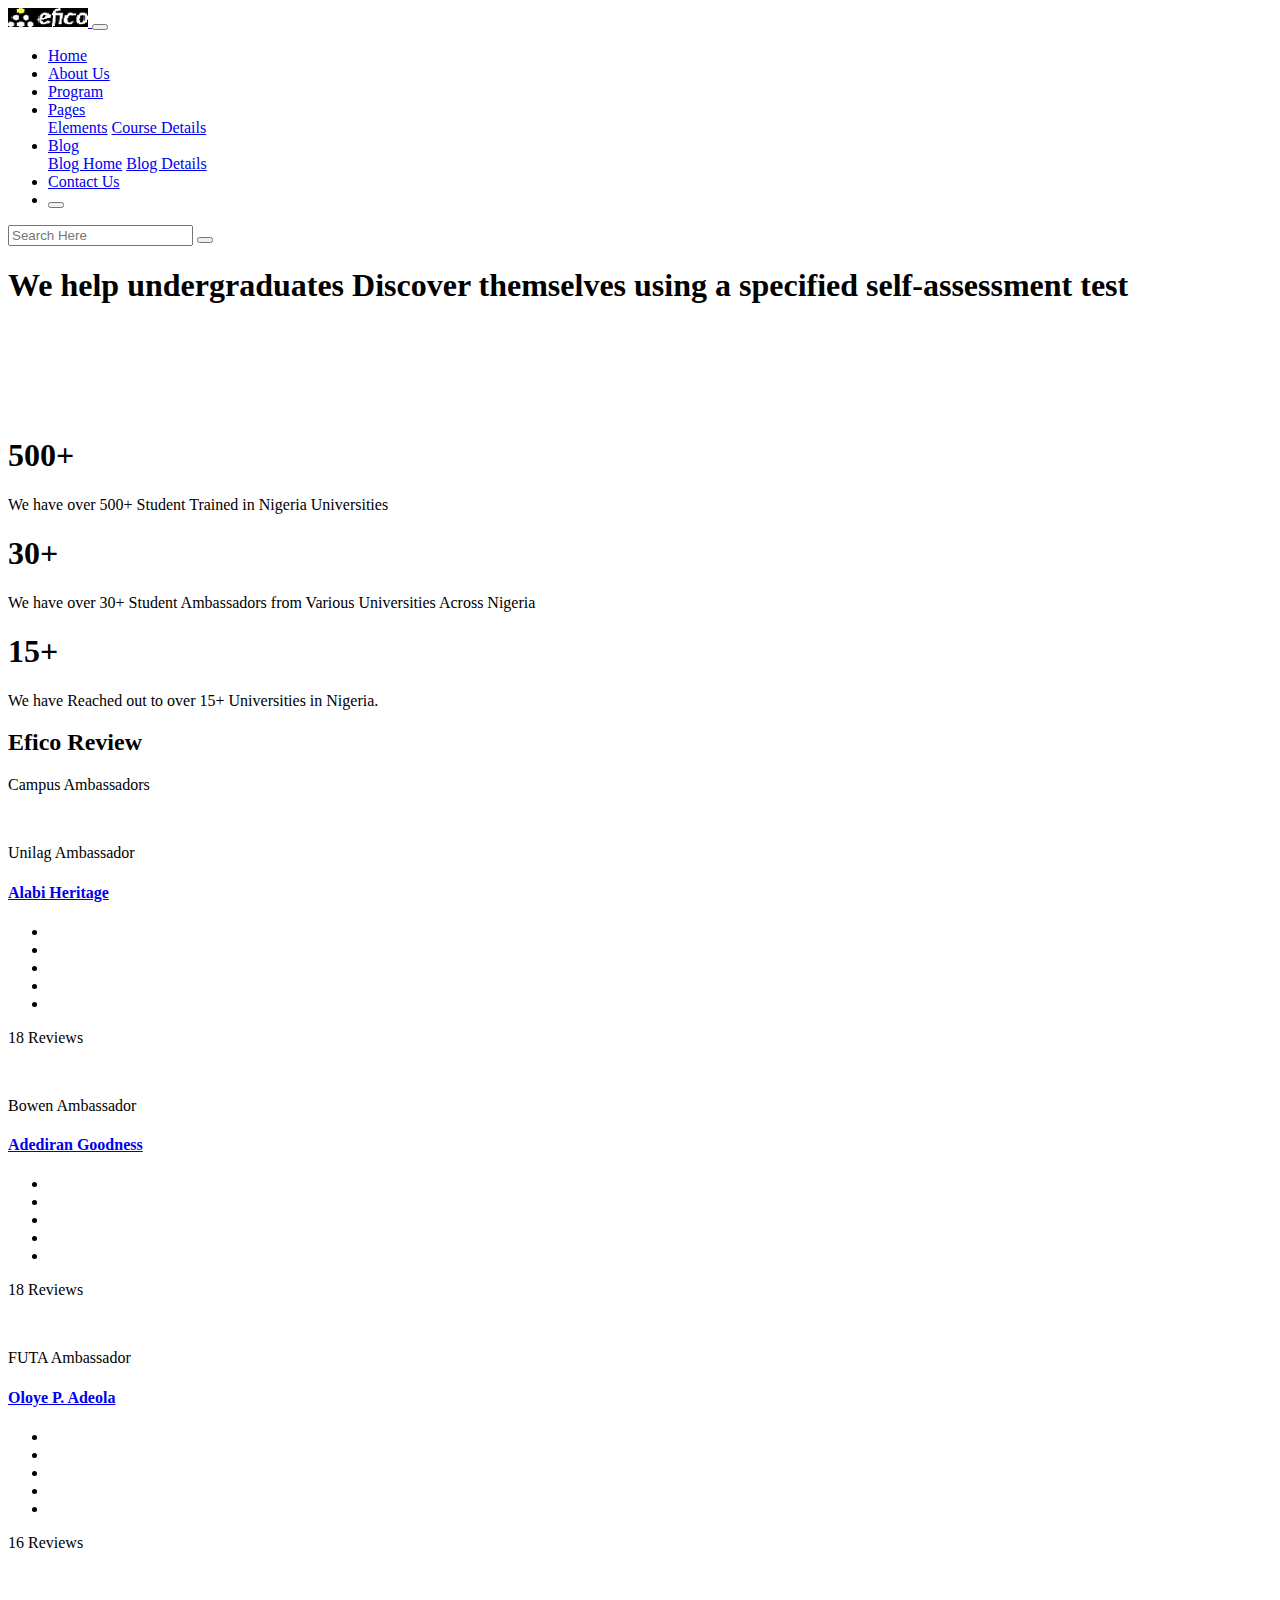
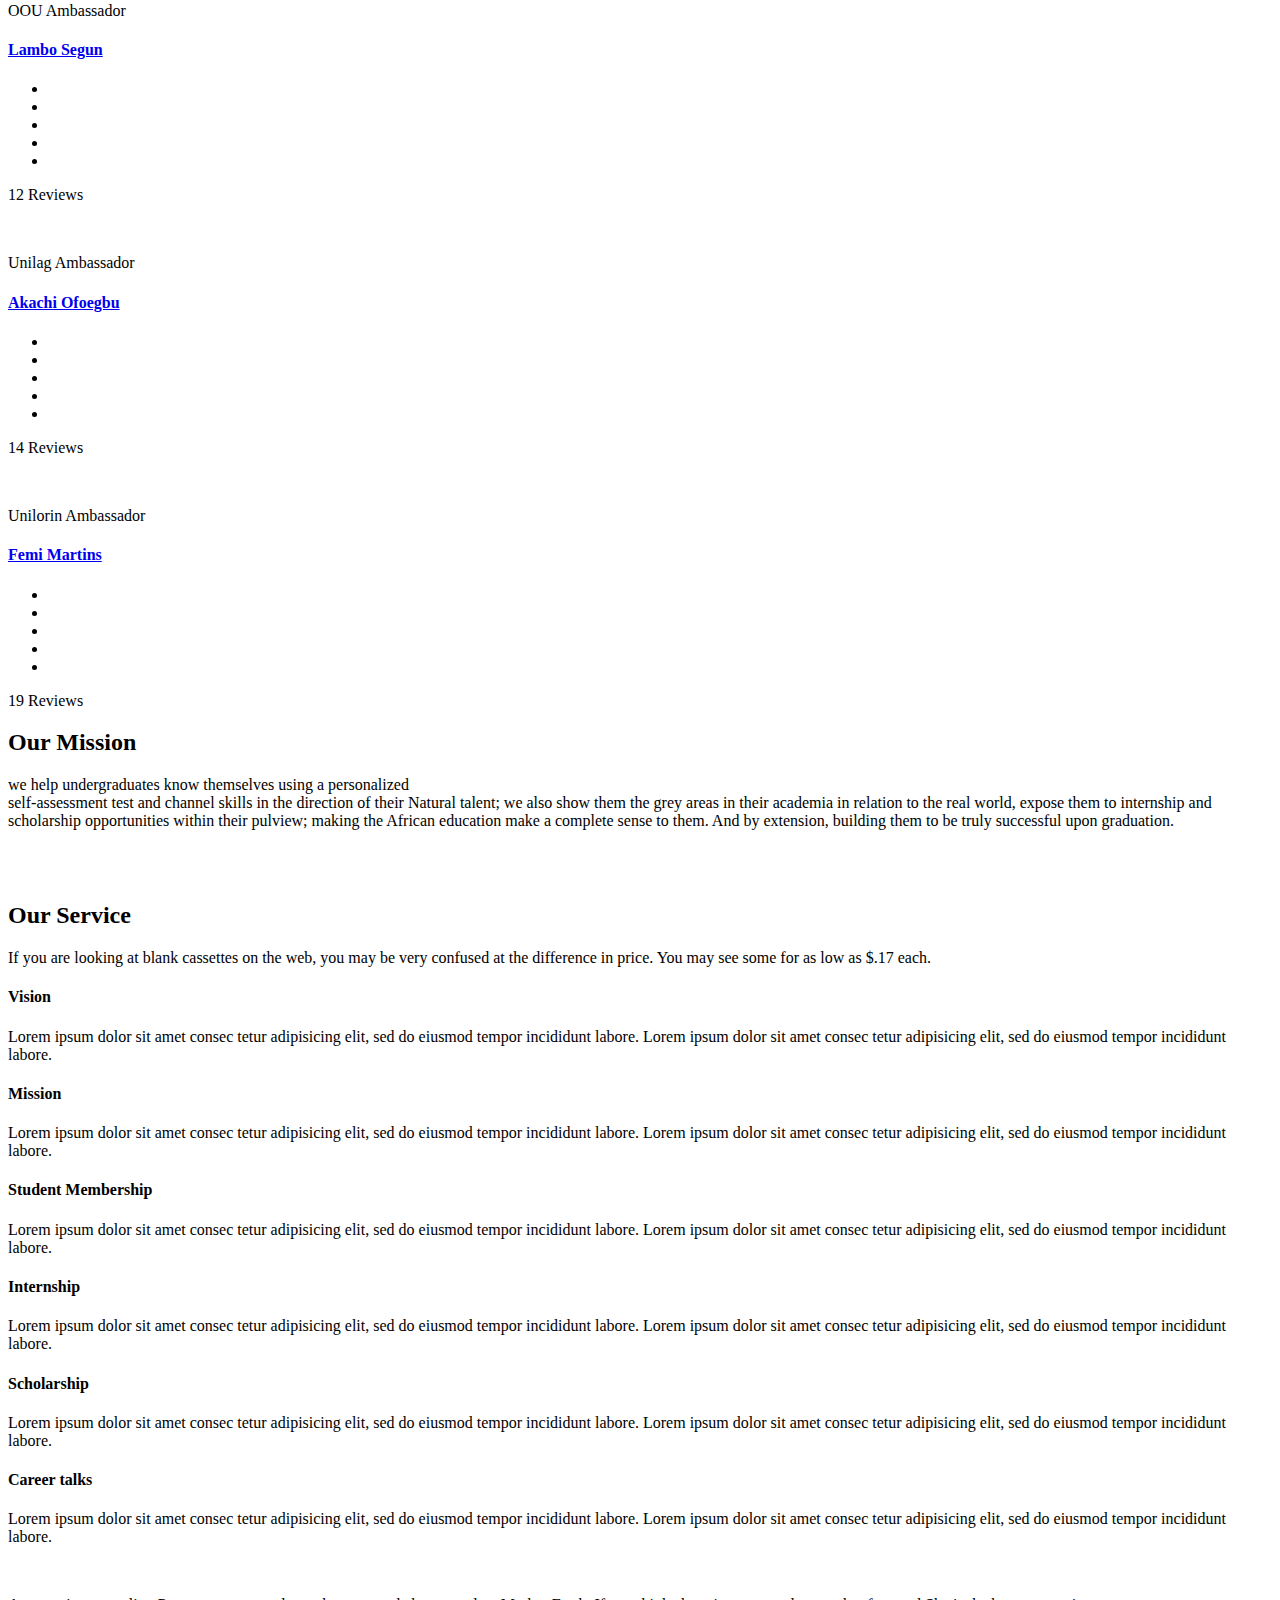
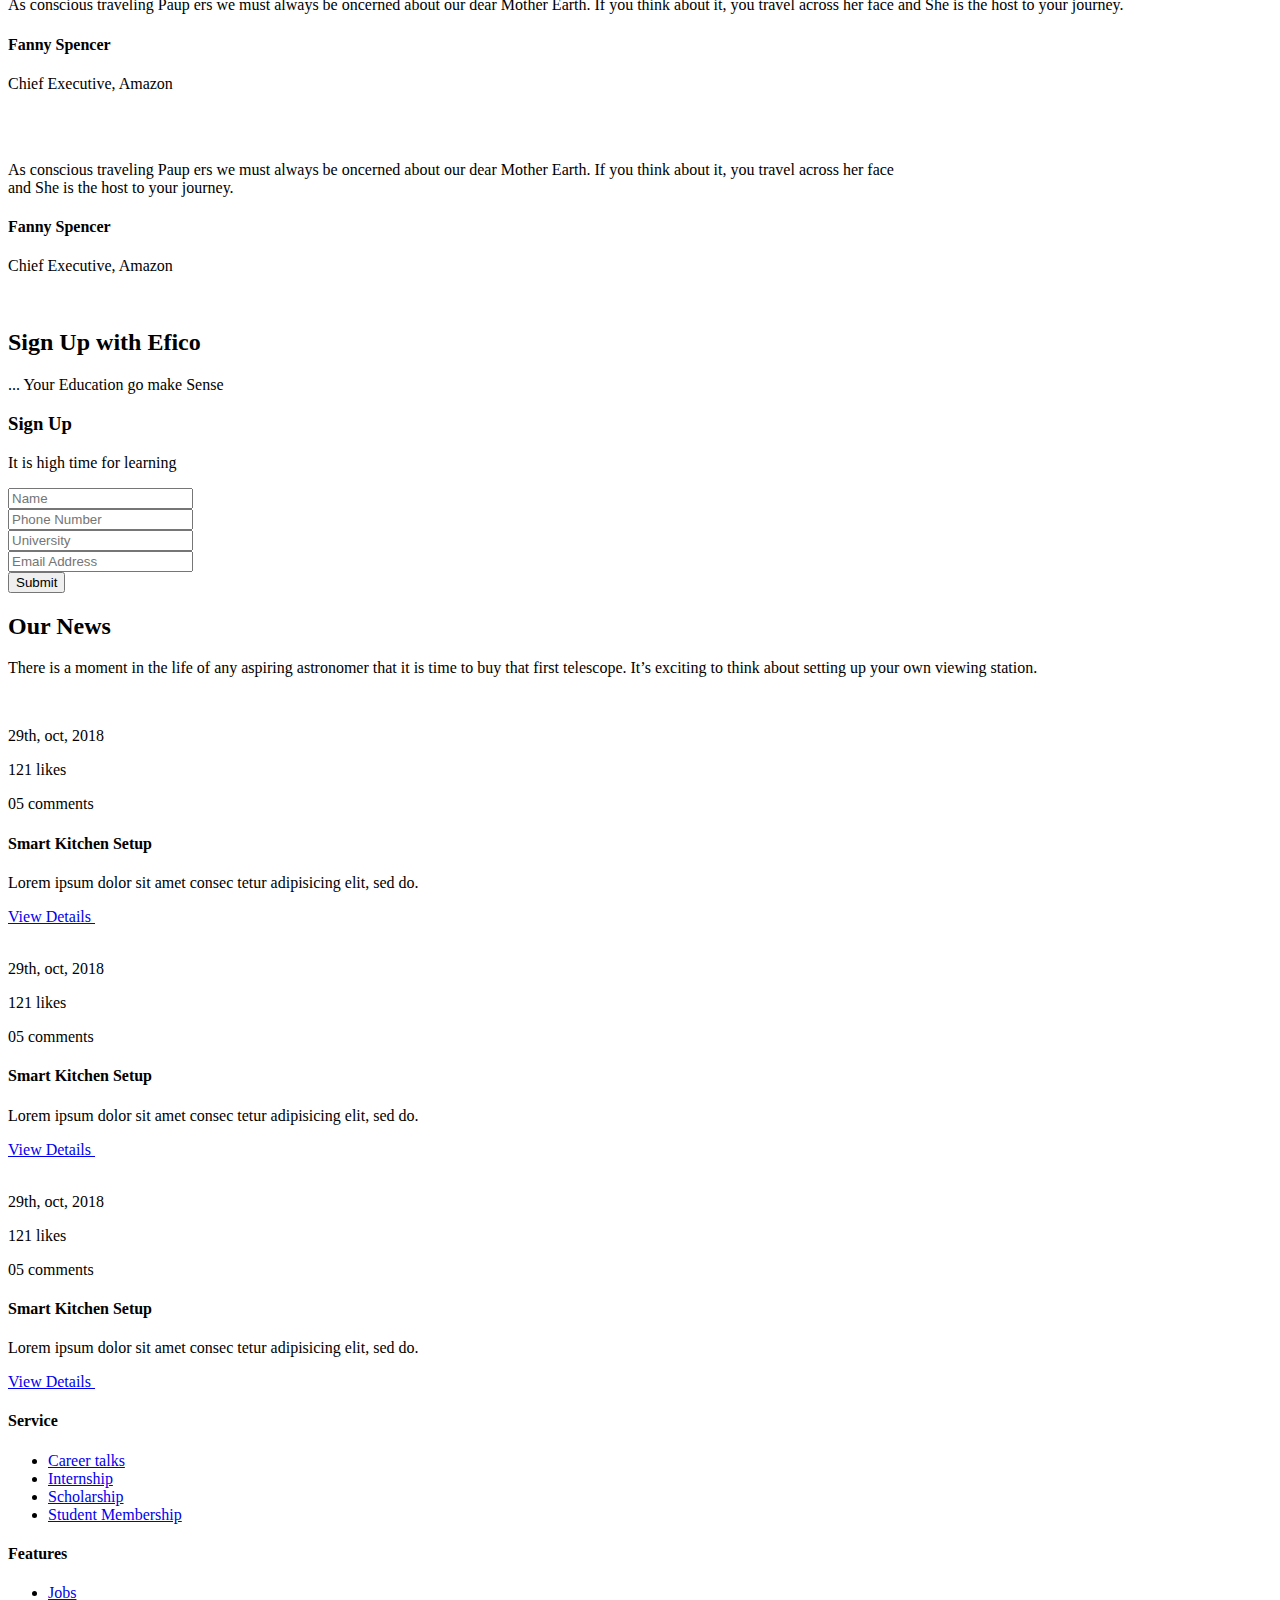
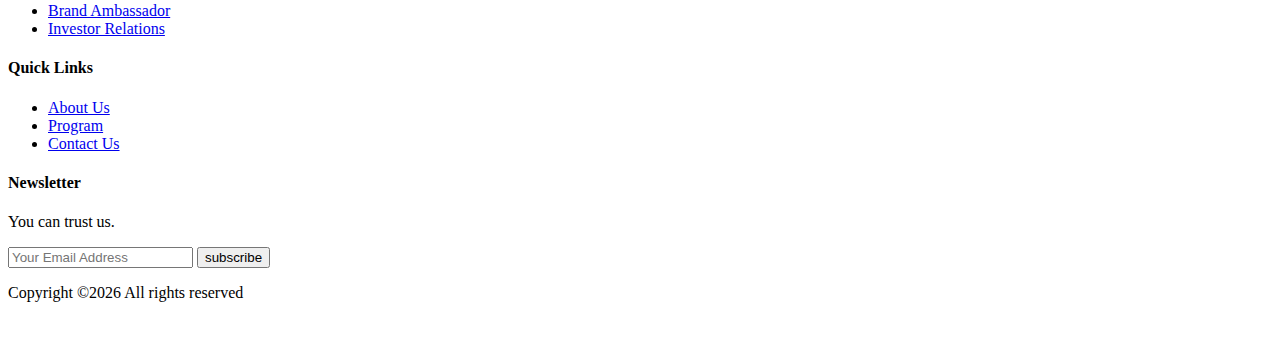
==== index.html @ 6929e03e "Create index.html" ====
<!DOCTYPE html>
<html lang="zxx" class="no-js">

<head>
  <!-- Mobile Specific Meta -->
  <meta name="viewport" content="width=device-width, initial-scale=1, shrink-to-fit=no" />
  <!-- Favicon -->
  <link rel="shortcut icon" href="img/fav.png" />
  <!-- Author Meta -->
  <meta name="author" content="colorlib" />
  <!-- Meta Description -->
  <meta name="description" content="" />
  <!-- Meta Keyword -->
  <meta name="keywords" content="" />
  <!-- meta character set -->
  <meta charset="UTF-8" />
  <!-- Site Title -->
  <title>EFICO</title>

  <link href="https://fonts.googleapis.com/css?family=Playfair+Display:900|Roboto:400,400i,500,700" rel="stylesheet" />
  <!--
      CSS
      =============================================
    -->
  <link rel="stylesheet" href="css/linearicons.css" />
  <link rel="stylesheet" href="css/font-awesome.min.css" />
  <link rel="stylesheet" href="css/bootstrap.css" />
  <link rel="stylesheet" href="css/magnific-popup.css" />
  <link rel="stylesheet" href="css/owl.carousel.css" />
  <link rel="stylesheet" href="css/nice-select.css">
  <link rel="stylesheet" href="css/hexagons.min.css" />
  <link rel="stylesheet" href="https://cdn.jsdelivr.net/themify-icons/0.1.2/css/themify-icons.css" />
  <link rel="stylesheet" href="css/main.css" />
</head>

<body>
  <!-- ================ Start Header Area ================= -->
  <header class="default-header">
    <nav class="navbar navbar-expand-lg  navbar-light">
      <div class="container">
        <a class="navbar-brand" href="index.html">
          <img src="img/logo.png" alt="" />
        </a>
        <button class="navbar-toggler" type="button" data-toggle="collapse" data-target="#navbarSupportedContent"
          aria-controls="navbarSupportedContent" aria-expanded="false" aria-label="Toggle navigation">
          <span class="lnr lnr-menu"></span>
        </button>

        <div class="collapse navbar-collapse justify-content-end align-items-center" id="navbarSupportedContent">
          <ul class="navbar-nav">
            <li><a href="index.html">Home</a></li>
            <li><a href="about.html">About Us</a></li>
            <li><a href="courses.html">Program</a></li>
            <!-- Dropdown -->
            <li class="dropdown">
              <a class="dropdown-toggle" href="#" data-toggle="dropdown">
                Pages
              </a>
              <div class="dropdown-menu">
                <a class="dropdown-item" href="elements.html">Elements</a>
                <a class="dropdown-item" href="course-details.html">Course Details</a>
              </div>
            </li>
            <li class="dropdown">
              <a class="dropdown-toggle" href="#" data-toggle="dropdown">
                Blog
              </a>
              <div class="dropdown-menu">
                <a class="dropdown-item" href="blog-home.html">Blog Home</a>
                <a class="dropdown-item" href="blog-single.html">Blog Details</a>
              </div>
            </li>
            <li><a href="contacts.html">Contact Us</a></li>

            <li>
              <button class="search">
                <span class="lnr lnr-magnifier" id="search"></span>
              </button>
            </li>
          </ul>
        </div>
      </div>
    </nav>
    <div class="search-input" id="search-input-box">
      <div class="container">
        <form class="d-flex justify-content-between">
          <input type="text" class="form-control" id="search-input" placeholder="Search Here" />
          <button type="submit" class="btn"></button>
          <span class="lnr lnr-cross" id="close-search" title="Close Search"></span>
        </form>
      </div>
    </div>
  </header>
  <!-- ================ End Header Area ================= -->

  <!-- ================ start banner Area ================= -->
  <section class="home-banner-area">
    <div class="container">
      <div class="row justify-content-center fullscreen align-items-center">
        <div class="col-lg-5 col-md-8 home-banner-left">
          <h1 class="text-white">
            We help undergraduates Discover themselves using a specified self-assessment test
          </h1>
          <br> <br> <br> <br>
          <!-- <p class="mx-auto text-white  mt-20 mb-40">
          
          </p> -->
        </div>
        <div class="offset-lg-2 col-lg-5 col-md-12 home-banner-right">
          <img class="img-fluid" src="img/header-img.png" alt="" />
        </div>
      </div>
    </div>
  </section>
  <!-- ================ End banner Area ================= -->

  <!-- ================ Start Feature Area ================= -->
  <section class="feature-area">
    <div class="container-fluid">
      <div class="feature-inner row">
        <div class="col-lg-2 col-md-6">
          <div class="feature-item d-flex">
            <i class="ti-book"></i>
            <div class="ml-20">
              <h1>500+</h1>
              <p>
                We have over 500+ Student Trained in Nigeria Universities 
              </p>
            </div>
          </div>
        </div>
        <div class="col-lg-2 col-md-6">
          <div class="feature-item d-flex">
            <i class="ti-cup"></i>
            <div class="ml-20">
              <h1>30+ </h1>
              <p>
                We have over 30+ Student Ambassadors from Various Universities Across Nigeria
              </p>
            </div>
          </div>
        </div>
        <div class="col-lg-2 col-md-6">
          <div class="feature-item d-flex border-right-0">
            <i class="ti-desktop"></i>
            <div class="ml-20">
              <h1>15+</h1>
              <p>
                We have Reached out to over 15+ Universities in Nigeria.
              </p>
            </div>
          </div>
        </div>
      </div>
    </div>
  </section>
  <!-- ================ End Feature Area ================= -->

  <!-- ================ Start Popular Course Area ================= -->
  <section class="popular-course-area section-gap">
    <div class="container-fluid">
      <div class="row justify-content-center section-title">
        <div class="col-lg-12">
          <h2>
            Efico Review
          </h2>
        <p>Campus Ambassadors </p>
        </div>
      </div>
      <div class="owl-carousel popuar-course-carusel">
        <div class="single-popular-course">
          <div class="thumb">
            <img class="f-img img-fluid mx-auto" src="img/popular-course/p1.jpg" alt="" />
          </div>
          <div class="details">
            <div class="d-flex justify-content-between mb-20">
              <p class="name">Unilag Ambassador</p>
            </div>
            <a href="#">
              <h4>Alabi Heritage </h4>
            </a>
            <div class="bottom d-flex mt-15">
              <ul class="list">
                <li>
                  <a href="#"><i class="fa fa-star"></i></a>
                </li>
                <li>
                  <a href="#"><i class="fa fa-star"></i></a>
                </li>
                <li>
                  <a href="#"><i class="fa fa-star"></i></a>
                </li>
                <li>
                  <a href="#"><i class="fa fa-star"></i></a>
                </li>
                <li>
                  <a href="#"><i class="fa fa-star"></i></a>
                </li>
              </ul>
              <p class="ml-20">18 Reviews</p>
            </div>
          </div>
        </div>

        <div class="single-popular-course">
          <div class="thumb">
            <img class="f-img img-fluid mx-auto" src="img/popular-course/p2.jpg" alt="" />
          </div>
          <div class="details">
            <div class="d-flex justify-content-between mb-20">
              <p class="name">Bowen Ambassador</p>
            </div>
            <a href="#">
              <h4>Adediran Goodness</h4>
            </a>
            <div class="bottom d-flex mt-15">
              <ul class="list">
                <li>
                  <a href="#"><i class="fa fa-star"></i></a>
                </li>
                <li>
                  <a href="#"><i class="fa fa-star"></i></a>
                </li>
                <li>
                  <a href="#"><i class="fa fa-star"></i></a>
                </li>
                <li>
                  <a href="#"><i class="fa fa-star"></i></a>
                </li>
                <li>
                  <a href="#"><i class="fa fa-star"></i></a>
                </li>
              </ul>
              <p class="ml-20">18  Reviews</p>
            </div>
          </div>
        </div>

        <div class="single-popular-course">
          <div class="thumb">
            <img class="f-img img-fluid mx-auto" src="img/popular-course/p3.png" alt="" />
          </div>
          <div class="details">
            <div class="d-flex justify-content-between mb-20">
              <p class="name">FUTA Ambassador</p>
            </div>
            <a href="#">
              <h4>Oloye P. Adeola</h4>
            </a>
            <div class="bottom d-flex mt-15">
              <ul class="list">
                <li>
                  <a href="#"><i class="fa fa-star"></i></a>
                </li>
                <li>
                  <a href="#"><i class="fa fa-star"></i></a>
                </li>
                <li>
                  <a href="#"><i class="fa fa-star"></i></a>
                </li>
                <li>
                  <a href="#"><i class="fa fa-star"></i></a>
                </li>
                <li>
                  <a href="#"><i class="fa fa-star"></i></a>
                </li>
              </ul>
              <p class="ml-20">16 Reviews</p>
            </div>
          </div>
        </div>

        <div class="single-popular-course">
          <div class="thumb">
            <img class="f-img img-fluid mx-auto" src="img/popular-course/p4.png" alt="" />
          </div>
          <div class="details">
            <div class="d-flex justify-content-between mb-20">
              <p class="name">OOU Ambassador</p>
            </div>
            <a href="#">
              <h4>Lambo Segun</h4>
            </a>
            <div class="bottom d-flex mt-15">
              <ul class="list">
                <li>
                  <a href="#"><i class="fa fa-star"></i></a>
                </li>
                <li>
                  <a href="#"><i class="fa fa-star"></i></a>
                </li>
                <li>
                  <a href="#"><i class="fa fa-star"></i></a>
                </li>
                <li>
                  <a href="#"><i class="fa fa-star"></i></a>
                </li>
                <li>
                  <a href="#"><i class="fa fa-star"></i></a>
                </li>
              </ul>
              <p class="ml-20">12 Reviews</p>
            </div>
          </div>
        </div>

        <div class="single-popular-course">
          <div class="thumb">
            <img class="f-img img-fluid mx-auto" src="img/popular-course/p5.png" alt="" />
          </div>
          <div class="details">
            <div class="d-flex justify-content-between mb-20">
              <p class="name">Unilag Ambassador</p>
            </div>
            <a href="#">
              <h4>Akachi Ofoegbu</h4>
            </a>
            <div class="bottom d-flex mt-15">
              <ul class="list">
                <li>
                  <a href="#"><i class="fa fa-star"></i></a>
                </li>
                <li>
                  <a href="#"><i class="fa fa-star"></i></a>
                </li>
                <li>
                  <a href="#"><i class="fa fa-star"></i></a>
                </li>
                <li>
                  <a href="#"><i class="fa fa-star"></i></a>
                </li>
                <li>
                  <a href="#"><i class="fa fa-star"></i></a>
                </li>
              </ul>
              <p class="ml-20">14 Reviews</p>
            </div>
          </div>
        </div>

        <div class="single-popular-course">
          <div class="thumb">
            <img class="f-img img-fluid mx-auto" src="img/popular-course/p6.png" alt="" />
          </div>
          <div class="details">
            <div class="d-flex justify-content-between mb-20">
              <p class="name">Unilorin Ambassador</p>
            </div>
            <a href="#">
              <h4>Femi Martins</h4>
            </a>
            <div class="bottom d-flex mt-15">
              <ul class="list">
                <li>
                  <a href="#"><i class="fa fa-star"></i></a>
                </li>
                <li>
                  <a href="#"><i class="fa fa-star"></i></a>
                </li>
                <li>
                  <a href="#"><i class="fa fa-star"></i></a>
                </li>
                <li>
                  <a href="#"><i class="fa fa-star"></i></a>
                </li>
                <li>
                  <a href="#"><i class="fa fa-star"></i></a>
                </li>
              </ul>
              <p class="ml-20">19 Reviews</p>
            </div>
          </div>
        </div>

      </div>
    </div>
  </section>
  <!-- ================ End Popular Course Area ================= -->

  <!-- ================ Start Video Area ================= -->
  <section class="video-area section-gap-bottom">
    <div class="container">
      <div class="row align-items-center">
        <div class="col-lg-5">
          <div class="section-title text-white">
            <h2 class="text-white">
              Our Mission
            </h2>
            <p>
              we help undergraduates know themselves using a personalized <br>
              self-assessment test and channel skills in the direction of their Natural talent; we also show them the grey areas in their academia in relation to the real world, expose them to internship and scholarship opportunities within their pulview; making the African education make a complete sense to them. And by extension, building them to be truly successful upon graduation.
            </p>
          </div>
        </div>
        <div class="offset-lg-1 col-md-6 video-left">
          <div class="owl-carousel video-carousel">
            <div class="single-video">
              <div class="video-part">
                <img class="vid-fluid" src="img/video-img.png" alt="">
                <div class="overlay"></div>
              </div>
            </div>

            <div class="single-video">
              <div class="video-part">
                <img class="vid-fluid" src="img/video.png" alt="">
                <div class="overlay"></div>
                <a class="popup-youtube play-btn" href="https://www.youtube.com/watch?v=VufDd-QL1c0">
                  <!-- <img class="play-icon" src="img/play-btn.png" alt=""> -->
                </a>
              </div>
            </div>
          </div>
        </div>
      </div>
    </div>
  </section>
  <!-- ================ End Video Area ================= -->

  <!-- ================ Start Feature Area ================= -->
  <section class="other-feature-area">
    <div class="container">
      <div class="feature-inner row">
        <div class="col-lg-12">
          <div class="section-title text-left">
            <h2>
              Our Service
            </h2>
            <p>
              If you are looking at blank cassettes on the web, you may be
              very confused at the difference in price. You may see some for
              as low as $.17 each.
            </p>
          </div>
        </div>
        <div class="col-lg-4 col-md-6">
          <div class="other-feature-item">
            <i class="ti-key"></i>
            <h4>Vision</h4>
            <div>
              <p>
                Lorem ipsum dolor sit amet consec tetur adipisicing elit, sed
                do eiusmod tempor incididunt labore. Lorem ipsum dolor sit
                amet consec tetur adipisicing elit, sed do eiusmod tempor
                incididunt labore.
              </p>
            </div>
          </div>
        </div>
        <div class="col-lg-4 col-md-6 mt--160">
          <div class="other-feature-item">
            <i class="ti-files"></i>
            <h4>Mission</h4>
            <div>
              <p>
                Lorem ipsum dolor sit amet consec tetur adipisicing elit, sed
                do eiusmod tempor incididunt labore. Lorem ipsum dolor sit
                amet consec tetur adipisicing elit, sed do eiusmod tempor
                incididunt labore.
              </p>
            </div>
          </div>
        </div>
        <div class="col-lg-4 col-md-6 mt--260">
          <div class="other-feature-item">
            <i class="ti-medall-alt"></i>
            <h4>Student Membership</h4>
            <div>
              <p>
                Lorem ipsum dolor sit amet consec tetur adipisicing elit, sed
                do eiusmod tempor incididunt labore. Lorem ipsum dolor sit
                amet consec tetur adipisicing elit, sed do eiusmod tempor
                incididunt labore.
              </p>
            </div>
          </div>
        </div>
        <div class="col-lg-4 col-md-6">
          <div class="other-feature-item">
            <i class="ti-briefcase"></i>
            <h4>Internship</h4>
            <div>
              <p>
                Lorem ipsum dolor sit amet consec tetur adipisicing elit, sed
                do eiusmod tempor incididunt labore. Lorem ipsum dolor sit
                amet consec tetur adipisicing elit, sed do eiusmod tempor
                incididunt labore.
              </p>
            </div>
          </div>
        </div>
        <div class="col-lg-4 col-md-6 mt--160">
          <div class="other-feature-item">
            <i class="ti-crown"></i>
            <h4>Scholarship</h4>
            <div>
              <p>
                Lorem ipsum dolor sit amet consec tetur adipisicing elit, sed
                do eiusmod tempor incididunt labore. Lorem ipsum dolor sit
                amet consec tetur adipisicing elit, sed do eiusmod tempor
                incididunt labore.
              </p>
            </div>
          </div>
        </div>
        <div class="col-lg-4 col-md-6 mt--260">
          <div class="other-feature-item">
            <i class="ti-headphone-alt"></i>
            <h4>Career talks</h4>
            <div>
              <p>
                Lorem ipsum dolor sit amet consec tetur adipisicing elit, sed
                do eiusmod tempor incididunt labore. Lorem ipsum dolor sit
                amet consec tetur adipisicing elit, sed do eiusmod tempor
                incididunt labore.
              </p>
            </div>
          </div>
        </div>
      </div>
    </div>
  </section>
  <!-- ================ End Feature Area ================= -->

  <!-- ================ Efico Team Area ================= -->
  <section class="testimonials-area section-gap">
    <div class="container">
      <div class="testi-slider owl-carousel" data-slider-id="1">
        <div class="row align-items-center">
          <div class="col-lg-5">
            <div class="item">
              <div class="testi-item">
                <img src="img/quote.png" alt="" />
                <div class="mt-40 text">
                  <p>
                    As conscious traveling Paup ers we must always be oncerned
                    about our dear Mother Earth. If you think about it, you
                    travel across her face and She is the host to your
                    journey.
                  </p>
                </div>
                <h4>Fanny Spencer</h4>
                <p>Chief Executive, Amazon</p>
              </div>
            </div>
          </div>

          <div class="offset-lg-1 col-lg-6">
            <img src="img/testimonial/t1.jpg" alt="" />
          </div>
        </div>

        <div class="row align-items-center">
          <div class="col-lg-5">
            <div class="item">
              <div class="testi-item">
                <img src="img/quote.png" alt="" />
                <div class="mt-40 text">
                  <p>
                    As conscious traveling Paup ers we must always be oncerned
                    about our dear Mother Earth. If you think about it, you
                    travel across her face <br />
                    and She is the host to your journey.
                  </p>
                </div>
                <h4>Fanny Spencer</h4>
                <p>Chief Executive, Amazon</p>
              </div>
            </div>
          </div>

          <div class="offset-lg-1 col-lg-6">
            <img src="img/testimonial/t1.jpg" alt="" />
          </div>
        </div>
      </div>
    </div>
  </section>
  <!-- ================ End Testimonials Area ================= -->

  <!-- ================ Efico Start Registration Area ================= -->
  <section class="registration-area">
    <div class="container">
      <div class="row align-items-end">
        <div class="col-lg-5">
          <div class="section-title text-left text-white">
            <h2 class="text-white">
              Sign Up with Efico
            </h2>
            <p>
              ... Your Education go make Sense 
            </p>
          </div>
        </div>
        <div class="offset-lg-3 col-lg-4 col-md-6">
          <div class="course-form-section">
            <h3 class="text-white">Sign Up</h3>
            <p class="text-white">It is high time for learning</p>
            <!-- Get User Registration -->
            <form class="course-form-area contact-page-form course-form text-right" id="myForm" action="mail.html" method="post">
              <div class="form-group col-md-12">
                <input type="text" class="form-control" id="name" name="name" placeholder="Name" onfocus="this.placeholder = ''"
                 onblur="this.placeholder = 'Name'">
              </div>
              <div class="form-group col-md-12">
                <input type="text" class="form-control" id="subject" name="subject" placeholder="Phone Number" onfocus="this.placeholder = ''"
                 onblur="this.placeholder = 'Phone Number'">
              </div>
              <div class="form-group col-md-12">
                <input type="text" class="form-control" id="name" name="name" placeholder="University" onfocus="this.placeholder = ''"
                 onblur="this.placeholder = 'University'">
              </div>
              <div class="form-group col-md-12">
                <input type="email" class="form-control" id="email" name="email" placeholder="Email Address" onfocus="this.placeholder = ''"
                 onblur="this.placeholder = 'Email Address'">
              </div>
              <div class="col-lg-12 text-center">
                <button class="btn text-uppercase">Submit</button>
              </div>
            </form>
          </div>
        </div>
      </div>
    </div>
  </section>
  <!-- ================ End Registration Area ================= -->

  <!-- ================ Start Blog Post Area ================= -->
  <section class="blog-post-area section-gap">
    <div class="container-fluid">
      <div class="feature-inner row">
        <div class="col-lg-12">
          <div class="section-title text-left">
            <h2>
              Our News 
            </h2>
            <p>
              There is a moment in the life of any aspiring astronomer that it is time to buy that first telescope.
              It’s exciting to think about setting up your own viewing station.
            </p>
          </div>
        </div>
        <div class="col-lg-4 col-md-6">
          <div class="single-blog-post">
            <img src="img/blog-post/b1.jpg" class="img-fluid" alt="" />
            <div class="overlay"></div>
            <div class="top-text">
              <p>29th, oct, 2018</p>
              <p>121 likes</p>
              <p>05 comments</p>
            </div>
            <div class="text">
              <h4 class="text-white">Smart Kitchen Setup</h4>
              <div>
                <p>
                  Lorem ipsum dolor sit amet consec tetur adipisicing elit,
                  sed do.
                </p>
              </div>
              <a href="#" class="primary-btn">
                View Details
                <i class="fa fa-long-arrow-right"></i>
              </a>
            </div>
          </div>
        </div>
        <div class="col-lg-4 col-md-6 mt--160">
          <div class="single-blog-post">
            <img src="img/blog-post/b2.jpg" class="img-fluid" alt="" />
            <div class="overlay"></div>
            <div class="top-text">
              <p>29th, oct, 2018</p>
              <p>121 likes</p>
              <p>05 comments</p>
            </div>
            <div class="text">
              <h4 class="text-white">Smart Kitchen Setup</h4>
              <div>
                <p>
                  Lorem ipsum dolor sit amet consec tetur adipisicing elit,
                  sed do.
                </p>
              </div>
              <a href="#" class="primary-btn">
                View Details
                <i class="fa fa-long-arrow-right"></i>
              </a>
            </div>
          </div>
        </div>
        <div class="col-lg-4 col-md-6 mt--260">
          <div class="single-blog-post">
            <img src="img/blog-post/b3.jpg" class="img-fluid" alt="" />
            <div class="overlay"></div>
            <div class="top-text">
              <p>29th, oct, 2018</p>
              <p>121 likes</p>
              <p>05 comments</p>
            </div>
            <div class="text">
              <h4 class="text-white">Smart Kitchen Setup</h4>
              <div>
                <p>
                  Lorem ipsum dolor sit amet consec tetur adipisicing elit,
                  sed do.
                </p>
              </div>
              <a href="#" class="primary-btn">
                View Details
                <i class="fa fa-long-arrow-right"></i>
              </a>
            </div>
          </div>
        </div>
      </div>
    </div>
  </section>
  <!-- ================ End Blog Post Area ================= -->

  <!-- ================ start footer Area ================= -->
  <footer class="footer-area section-gap">
		<div class="container">
			<div class="row">
				<div class="col-lg-2 col-md-6 single-footer-widget">
					<h4>Service</h4>
					<ul>
						<li><a href="#">Career talks</a></li>
						<li><a href="#">Internship</a></li>
						<li><a href="#">Scholarship</a></li>
						<li><a href="#">Student Membership</a></li>
					</ul>
				</div>
				<div class="col-lg-2 col-md-6 single-footer-widget">
					<h4>Features</h4>
					<ul>
						<li><a href="#">Jobs</a></li>
						<li><a href="#">Brand Ambassador</a></li>
						<li><a href="#">Investor Relations</a></li>
					</ul>
				</div>
				<div class="col-lg-2 col-md-6 single-footer-widget">
					<h4>Quick Links </h4>
					<ul>
						<li><a href="About.html">About Us</a></li>
						<li><a href="courses.html">Program</a></li>
						<li><a href="contacts.html">Contact Us</a></li>
					</ul>
				</div>
				<div class="col-lg-4 col-md-6 single-footer-widget">
					<h4>Newsletter</h4>
					<p>You can trust us.</p>
					<div class="form-wrap" id="mc_embed_signup">
						<form target="_blank" action="https://spondonit.us12.list-manage.com/subscribe/post?u=1462626880ade1ac87bd9c93a&amp;id=92a4423d01"
						 method="get" class="form-inline">
							<input class="form-control" name="EMAIL" placeholder="Your Email Address" onfocus="this.placeholder = ''" onblur="this.placeholder = 'Your Email Address '"
							 required="" type="email">
							<button class="click-btn btn btn-default text-uppercase">subscribe</button>
							<div style="position: absolute; left: -5000px;">
								<input name="b_36c4fd991d266f23781ded980_aefe40901a" tabindex="-1" value="" type="text">
							</div>

							<div class="info"></div>
						</form>
					</div>
				</div>
			</div>
			<div class="footer-bottom row align-items-center">
				<p class="footer-text m-0 col-lg-8 col-md-12">
<!-- Link back to Colorlib can't be removed. Template is licensed under CC BY 3.0. -->
Copyright &copy;<script>document.write(new Date().getFullYear());</script> All rights reserved 
<!-- Link back to Colorlib can't be removed. Template is licensed under CC BY 3.0. --></p>
				<div class="col-lg-4 col-md-12 footer-social">
					<a href="#"><i class="fa fa-facebook"></i></a>
					<a href="#"><i class="fa fa-twitter"></i></a>
					<a href="#"><i class="fa fa-dribbble"></i></a>
					<a href="#"><i class="fa fa-behance"></i></a>
				</div>
			</div>
		</div>
	</footer>
  <!-- ================ End footer Area ================= -->

  <script src="js/vendor/jquery-2.2.4.min.js"></script>
  <script src="https://cdnjs.cloudflare.com/ajax/libs/popper.js/1.11.0/umd/popper.min.js" integrity="sha384-b/U6ypiBEHpOf/4+1nzFpr53nxSS+GLCkfwBdFNTxtclqqenISfwAzpKaMNFNmj4"
    crossorigin="anonymous"></script>
  <script src="js/vendor/bootstrap.min.js"></script>
  <script type="text/javascript" src="https://maps.googleapis.com/maps/api/js?key=AIzaSyBhOdIF3Y9382fqJYt5I_sswSrEw5eihAA"></script>
  <script src="js/jquery.ajaxchimp.min.js"></script>
  <script src="js/jquery.magnific-popup.min.js"></script>
  <script src="js/parallax.min.js"></script>
  <script src="js/owl.carousel.min.js"></script>
  <script src="js/jquery.sticky.js"></script>
  <script src="js/hexagons.min.js"></script>
  <script src="js/jquery.counterup.min.js"></script>
  <script src="js/waypoints.min.js"></script>
  <script src="js/jquery.nice-select.min.js"></script>
  <script src="js/main.js"></script>
</body>

</html>
---- css/nice-select.css ----
.nice-select {
  -webkit-tap-highlight-color: transparent;
  background-color: #fff;
  border-radius: 5px;
  border: solid 1px #e8e8e8;
  box-sizing: border-box;
  clear: both;
  cursor: pointer;
  display: block;
  float: left;
  font-family: inherit;
  font-size: 14px;
  font-weight: normal;
  height: 42px;
  line-height: 40px;
  outline: none;
  padding-left: 18px;
  padding-right: 30px;
  position: relative;
  text-align: left !important;
  -webkit-transition: all 0.2s ease-in-out;
  transition: all 0.2s ease-in-out;
  -webkit-user-select: none;
     -moz-user-select: none;
      -ms-user-select: none;
          user-select: none;
  white-space: nowrap;
  width: auto; }
  .nice-select:hover {
    border-color: #dbdbdb; }
  .nice-select:active, .nice-select.open, .nice-select:focus {
    border-color: #999; }
  .nice-select:after {
    border-bottom: 2px solid #999;
    border-right: 2px solid #999;
    content: '';
    display: block;
    height: 10px;
    margin-top: -4px;
    pointer-events: none;
    position: absolute;
    right: 12px;
    top: 50%;
    -webkit-transform-origin: 66% 66%;
        -ms-transform-origin: 66% 66%;
            transform-origin: 66% 66%;
    -webkit-transform: rotate(45deg);
        -ms-transform: rotate(45deg);
            transform: rotate(45deg);
    -webkit-transition: all 0.15s ease-in-out;
    transition: all 0.15s ease-in-out;
    width: 10px; }
  .nice-select.open:after {
    -webkit-transform: rotate(-135deg);
        -ms-transform: rotate(-135deg);
            transform: rotate(-135deg); }
  .nice-select.open .list {
    opacity: 1;
    pointer-events: auto;
    -webkit-transform: scale(1) translateY(0);
        -ms-transform: scale(1) translateY(0);
            transform: scale(1) translateY(0); }
  .nice-select.disabled {
    border-color: #ededed;
    color: #999;
    pointer-events: none; }
    .nice-select.disabled:after {
      border-color: #cccccc; }
  .nice-select.wide {
    width: 100%; }
    .nice-select.wide .list {
      left: 0 !important;
      right: 0 !important; }
  .nice-select.right {
    float: right; }
    .nice-select.right .list {
      left: auto;
      right: 0; }
  .nice-select.small {
    font-size: 12px;
    height: 36px;
    line-height: 34px; }
    .nice-select.small:after {
      height: 4px;
      width: 4px; }
    .nice-select.small .option {
      line-height: 34px;
      min-height: 34px; }
  .nice-select .list {
    background-color: #fff;
    border-radius: 5px;
    box-shadow: 0 0 0 1px rgba(68, 68, 68, 0.11);
    box-sizing: border-box;
    margin-top: 4px;
    opacity: 0;
    overflow: hidden;
    padding: 0;
    pointer-events: none;
    position: absolute;
    top: 100%;
    left: 0;
    -webkit-transform-origin: 50% 0;
        -ms-transform-origin: 50% 0;
            transform-origin: 50% 0;
    -webkit-transform: scale(0.75) translateY(-21px);
        -ms-transform: scale(0.75) translateY(-21px);
            transform: scale(0.75) translateY(-21px);
    -webkit-transition: all 0.2s cubic-bezier(0.5, 0, 0, 1.25), opacity 0.15s ease-out;
    transition: all 0.2s cubic-bezier(0.5, 0, 0, 1.25), opacity 0.15s ease-out;
    z-index: 9; }
    .nice-select .list:hover .option:not(:hover) {
      background-color: transparent !important; }
  .nice-select .option {
    cursor: pointer;
    font-weight: 400;
    line-height: 40px;
    list-style: none;
    min-height: 40px;
    outline: none;
    padding-left: 18px;
    padding-right: 29px;
    text-align: left;
    -webkit-transition: all 0.2s;
    transition: all 0.2s; }
    .nice-select .option:hover, .nice-select .option.focus, .nice-select .option.selected.focus {
      background-color: #f6f6f6; }
    .nice-select .option.selected {
      font-weight: bold; }
    .nice-select .option.disabled {
      background-color: transparent;
      color: #999;
      cursor: default; }

.no-csspointerevents .nice-select .list {
  display: none; }

.no-csspointerevents .nice-select.open .list {
  display: block; }
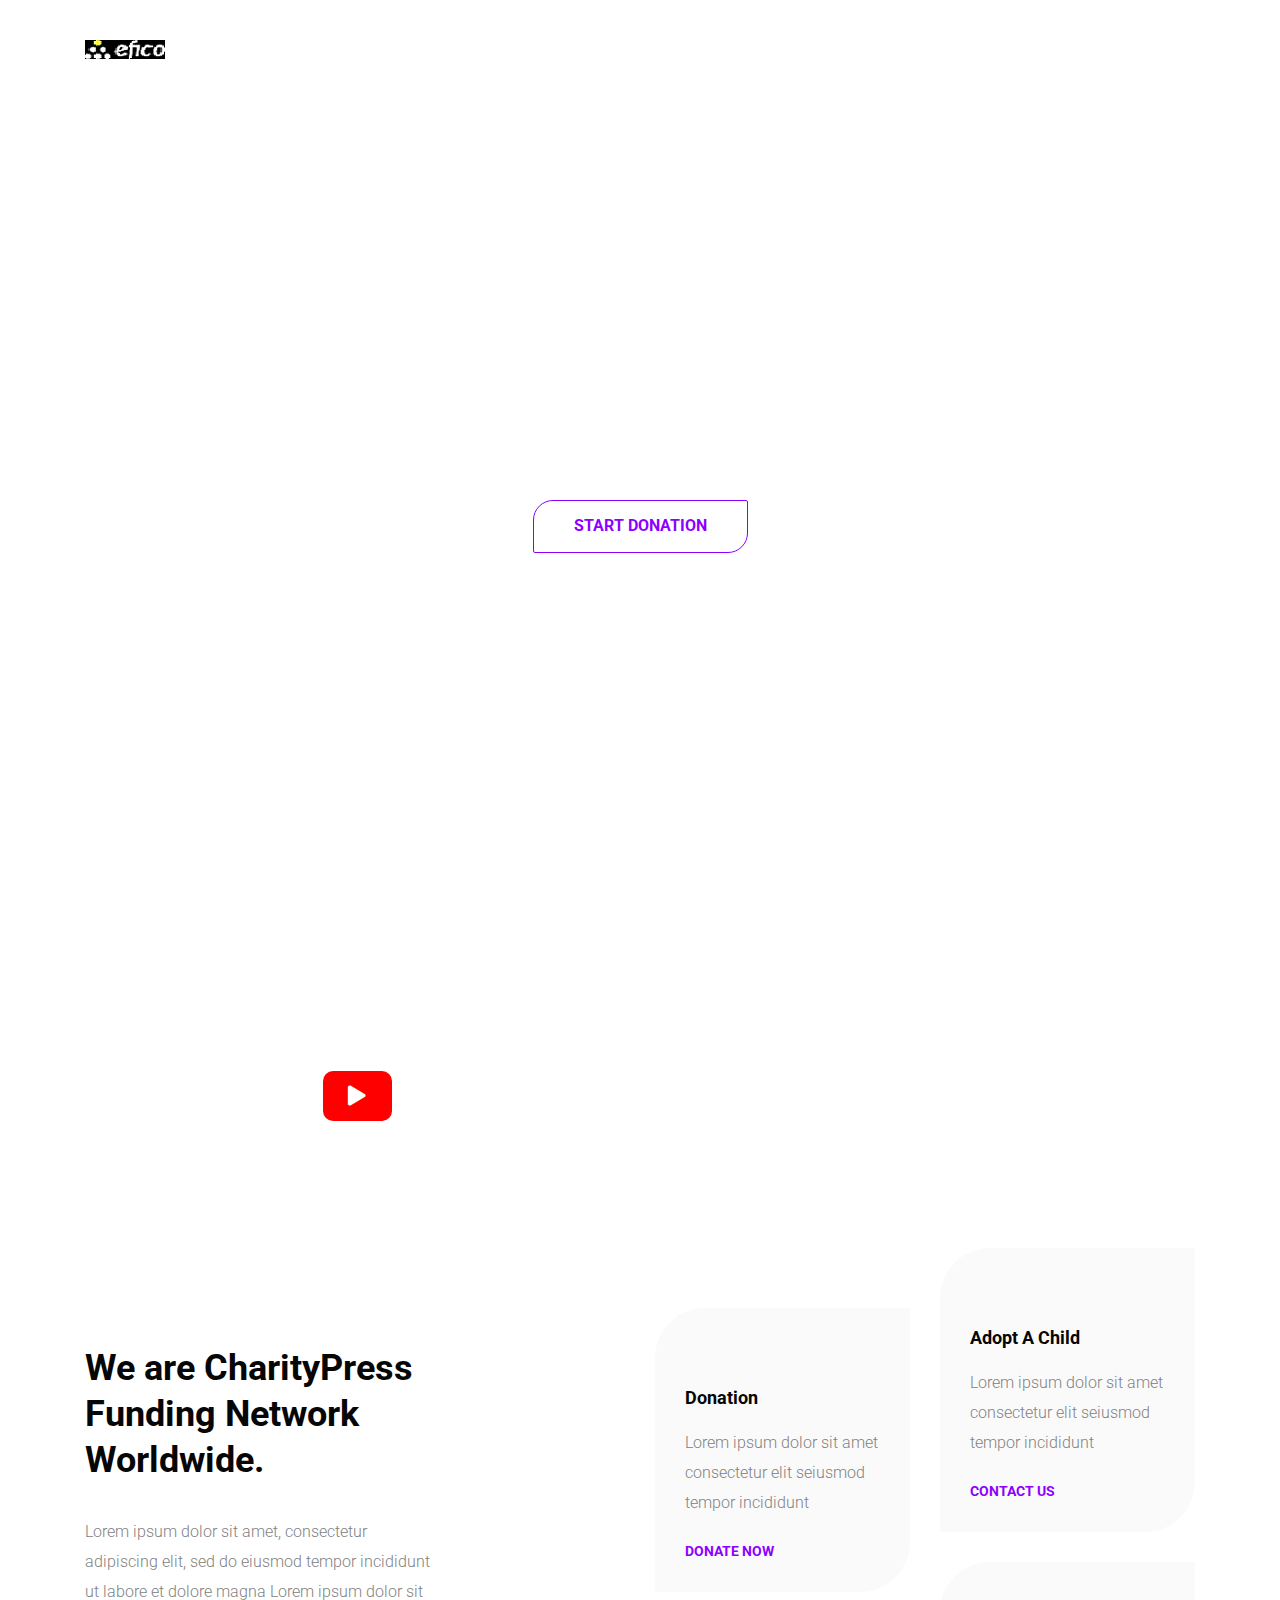
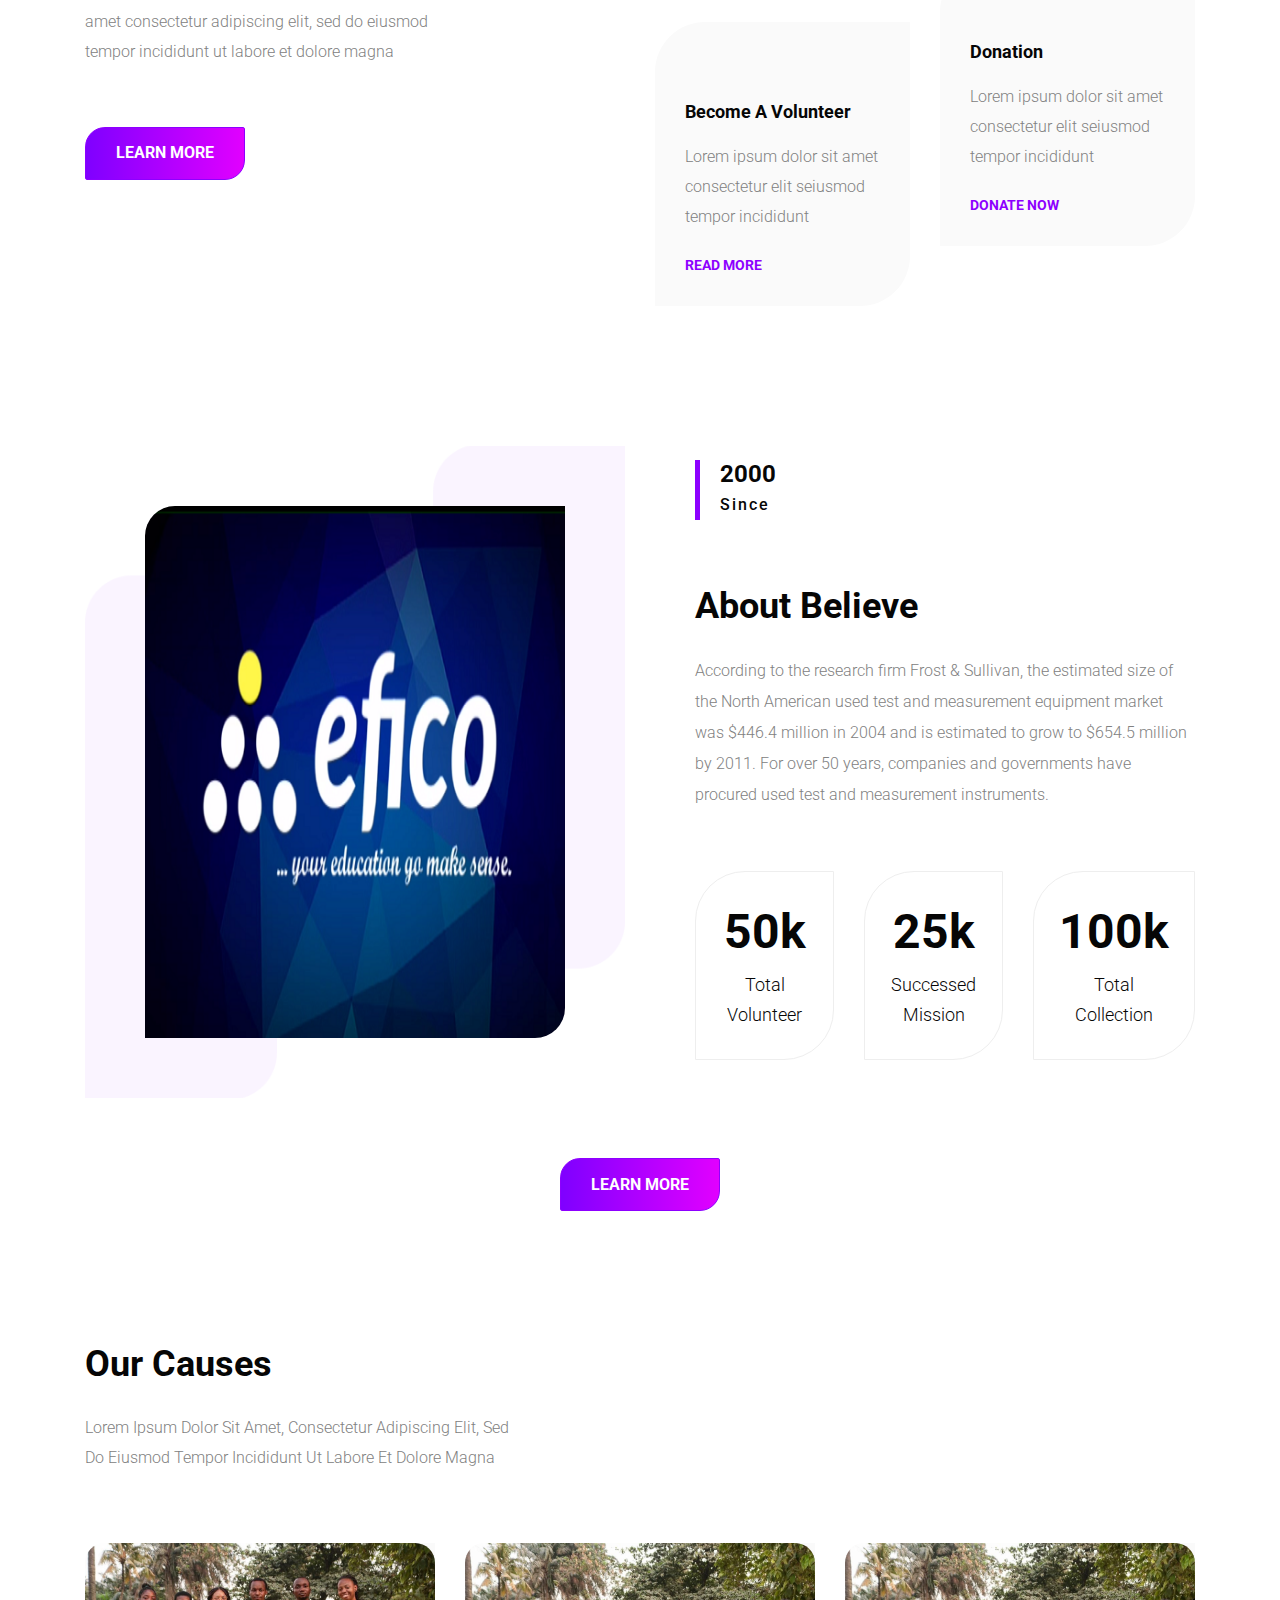
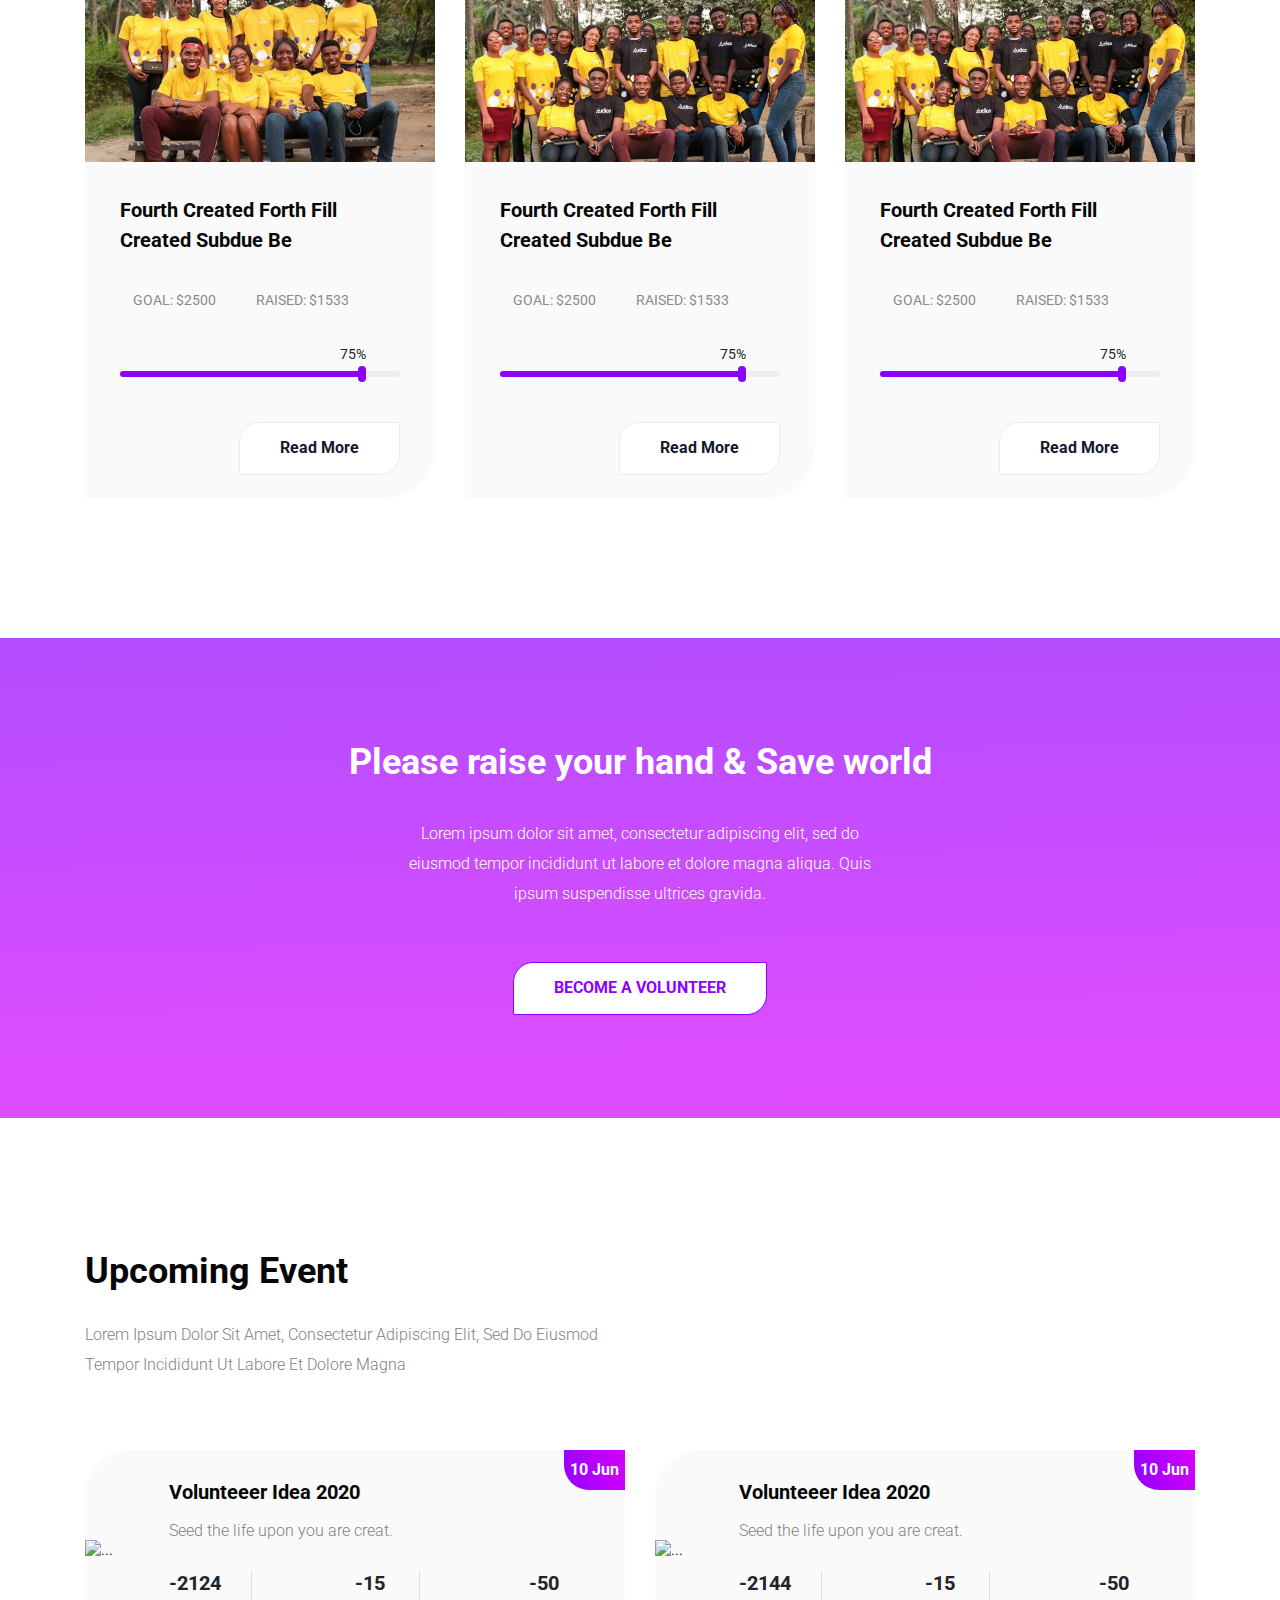
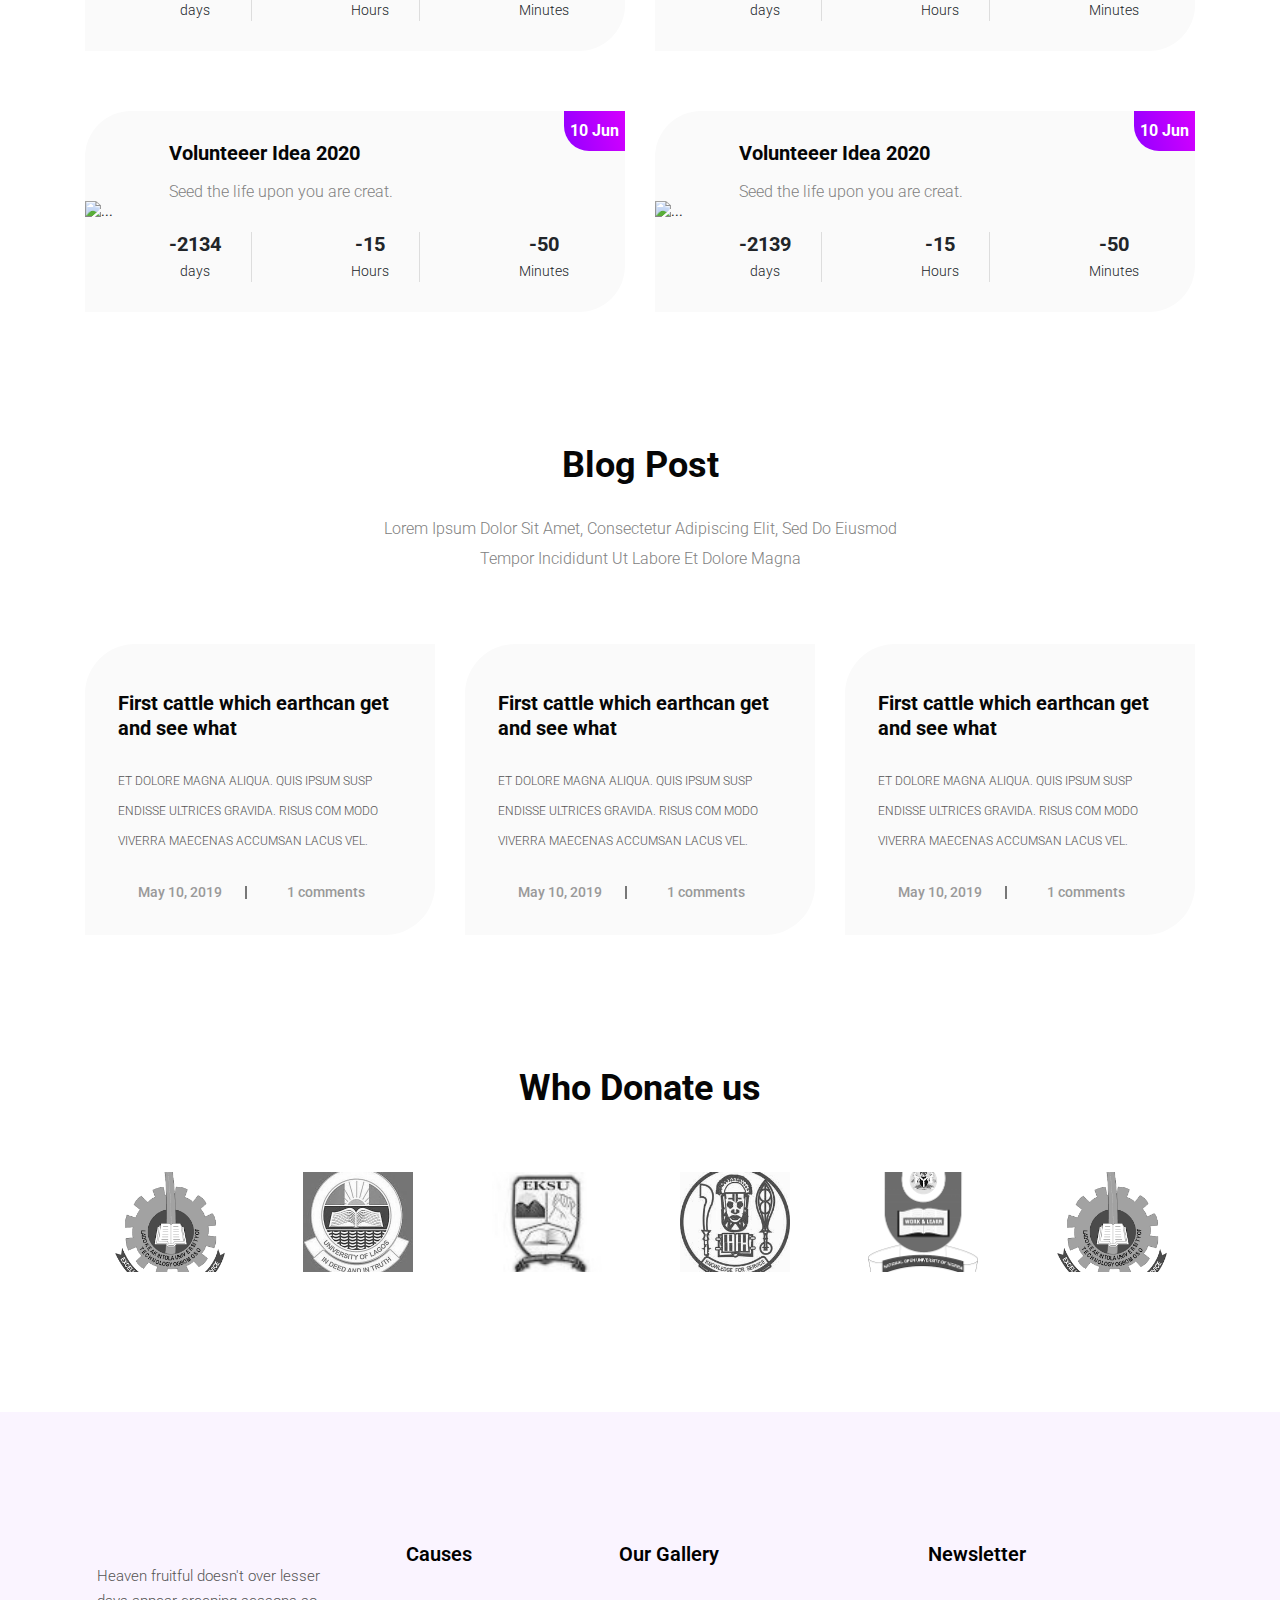
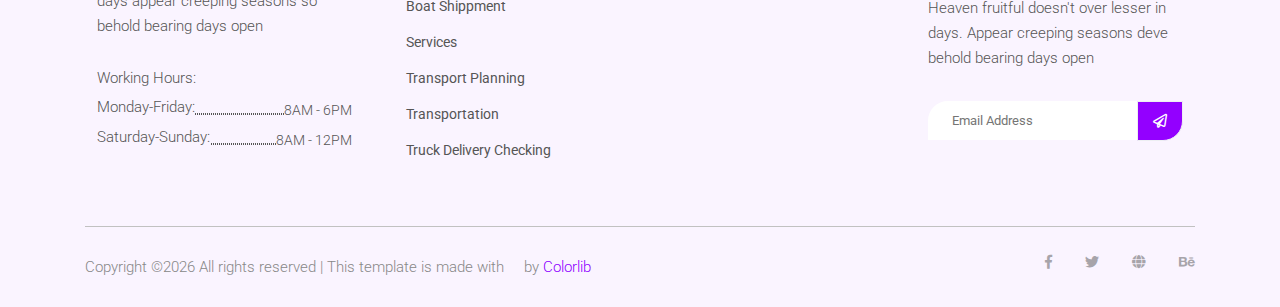
==== commit 682e0e91: "Update index.html" ====
--- a/index.html
+++ b/index.html
@@ -1,800 +1,683 @@
-<!DOCTYPE html>
-<html lang="zxx" class="no-js">
+<!doctype html>
+<html lang="en">
 
 <head>
-  <!-- Mobile Specific Meta -->
-  <meta name="viewport" content="width=device-width, initial-scale=1, shrink-to-fit=no" />
-  <!-- Favicon -->
-  <link rel="shortcut icon" href="img/fav.png" />
-  <!-- Author Meta -->
-  <meta name="author" content="colorlib" />
-  <!-- Meta Description -->
-  <meta name="description" content="" />
-  <!-- Meta Keyword -->
-  <meta name="keywords" content="" />
-  <!-- meta character set -->
-  <meta charset="UTF-8" />
-  <!-- Site Title -->
-  <title>EFICO</title>
-
-  <link href="https://fonts.googleapis.com/css?family=Playfair+Display:900|Roboto:400,400i,500,700" rel="stylesheet" />
-  <!--
-      CSS
-      =============================================
-    -->
-  <link rel="stylesheet" href="css/linearicons.css" />
-  <link rel="stylesheet" href="css/font-awesome.min.css" />
-  <link rel="stylesheet" href="css/bootstrap.css" />
-  <link rel="stylesheet" href="css/magnific-popup.css" />
-  <link rel="stylesheet" href="css/owl.carousel.css" />
-  <link rel="stylesheet" href="css/nice-select.css">
-  <link rel="stylesheet" href="css/hexagons.min.css" />
-  <link rel="stylesheet" href="https://cdn.jsdelivr.net/themify-icons/0.1.2/css/themify-icons.css" />
-  <link rel="stylesheet" href="css/main.css" />
+    <!-- Required meta tags -->
+    <meta charset="utf-8">
+    <meta name="viewport" content="width=device-width, initial-scale=1, shrink-to-fit=no">
+    <title>Charity</title>
+    <link rel="icon" href="img/favicon.png">
+    <!-- Bootstrap CSS -->
+    <link rel="stylesheet" href="css/bootstrap.min.css">
+    <!-- animate CSS -->
+    <link rel="stylesheet" href="css/animate.css">
+    <!-- owl carousel CSS -->
+    <link rel="stylesheet" href="css/owl.carousel.min.css">
+    <!-- themify CSS -->
+    <link rel="stylesheet" href="css/themify-icons.css">
+    <!-- font awesome CSS -->
+    <link rel="stylesheet" href="css/all.css">
+    <!-- flaticon CSS -->
+    <link rel="stylesheet" href="css/flaticon.css">
+    <!-- magnific popup CSS -->
+    <link rel="stylesheet" href="css/magnific-popup.css">
+    <!-- nice select CSS -->
+    <link rel="stylesheet" href="css/nice-select.css">
+    <!-- swiper CSS -->
+    <link rel="stylesheet" href="css/slick.css">
+    <!-- style CSS -->
+    <link rel="stylesheet" href="css/style.css">
 </head>
 
 <body>
-  <!-- ================ Start Header Area ================= -->
-  <header class="default-header">
-    <nav class="navbar navbar-expand-lg  navbar-light">
-      <div class="container">
-        <a class="navbar-brand" href="index.html">
-          <img src="img/logo.png" alt="" />
-        </a>
-        <button class="navbar-toggler" type="button" data-toggle="collapse" data-target="#navbarSupportedContent"
-          aria-controls="navbarSupportedContent" aria-expanded="false" aria-label="Toggle navigation">
-          <span class="lnr lnr-menu"></span>
-        </button>
-
-        <div class="collapse navbar-collapse justify-content-end align-items-center" id="navbarSupportedContent">
-          <ul class="navbar-nav">
-            <li><a href="index.html">Home</a></li>
-            <li><a href="about.html">About Us</a></li>
-            <li><a href="courses.html">Program</a></li>
-            <!-- Dropdown -->
-            <li class="dropdown">
-              <a class="dropdown-toggle" href="#" data-toggle="dropdown">
-                Pages
-              </a>
-              <div class="dropdown-menu">
-                <a class="dropdown-item" href="elements.html">Elements</a>
-                <a class="dropdown-item" href="course-details.html">Course Details</a>
-              </div>
-            </li>
-            <li class="dropdown">
-              <a class="dropdown-toggle" href="#" data-toggle="dropdown">
-                Blog
-              </a>
-              <div class="dropdown-menu">
-                <a class="dropdown-item" href="blog-home.html">Blog Home</a>
-                <a class="dropdown-item" href="blog-single.html">Blog Details</a>
-              </div>
-            </li>
-            <li><a href="contacts.html">Contact Us</a></li>
-
-            <li>
-              <button class="search">
-                <span class="lnr lnr-magnifier" id="search"></span>
-              </button>
-            </li>
-          </ul>
-        </div>
-      </div>
-    </nav>
-    <div class="search-input" id="search-input-box">
-      <div class="container">
-        <form class="d-flex justify-content-between">
-          <input type="text" class="form-control" id="search-input" placeholder="Search Here" />
-          <button type="submit" class="btn"></button>
-          <span class="lnr lnr-cross" id="close-search" title="Close Search"></span>
-        </form>
-      </div>
-    </div>
-  </header>
-  <!-- ================ End Header Area ================= -->
-
-  <!-- ================ start banner Area ================= -->
-  <section class="home-banner-area">
-    <div class="container">
-      <div class="row justify-content-center fullscreen align-items-center">
-        <div class="col-lg-5 col-md-8 home-banner-left">
-          <h1 class="text-white">
-            We help undergraduates Discover themselves using a specified self-assessment test
-          </h1>
-          <br> <br> <br> <br>
-          <!-- <p class="mx-auto text-white  mt-20 mb-40">
-          
-          </p> -->
-        </div>
-        <div class="offset-lg-2 col-lg-5 col-md-12 home-banner-right">
-          <img class="img-fluid" src="img/header-img.png" alt="" />
-        </div>
-      </div>
-    </div>
-  </section>
-  <!-- ================ End banner Area ================= -->
-
-  <!-- ================ Start Feature Area ================= -->
-  <section class="feature-area">
-    <div class="container-fluid">
-      <div class="feature-inner row">
-        <div class="col-lg-2 col-md-6">
-          <div class="feature-item d-flex">
-            <i class="ti-book"></i>
-            <div class="ml-20">
-              <h1>500+</h1>
-              <p>
-                We have over 500+ Student Trained in Nigeria Universities 
-              </p>
-            </div>
-          </div>
-        </div>
-        <div class="col-lg-2 col-md-6">
-          <div class="feature-item d-flex">
-            <i class="ti-cup"></i>
-            <div class="ml-20">
-              <h1>30+ </h1>
-              <p>
-                We have over 30+ Student Ambassadors from Various Universities Across Nigeria
-              </p>
-            </div>
-          </div>
-        </div>
-        <div class="col-lg-2 col-md-6">
-          <div class="feature-item d-flex border-right-0">
-            <i class="ti-desktop"></i>
-            <div class="ml-20">
-              <h1>15+</h1>
-              <p>
-                We have Reached out to over 15+ Universities in Nigeria.
-              </p>
-            </div>
-          </div>
-        </div>
-      </div>
-    </div>
-  </section>
-  <!-- ================ End Feature Area ================= -->
-
-  <!-- ================ Start Popular Course Area ================= -->
-  <section class="popular-course-area section-gap">
-    <div class="container-fluid">
-      <div class="row justify-content-center section-title">
-        <div class="col-lg-12">
-          <h2>
-            Efico Review
-          </h2>
-        <p>Campus Ambassadors </p>
-        </div>
-      </div>
-      <div class="owl-carousel popuar-course-carusel">
-        <div class="single-popular-course">
-          <div class="thumb">
-            <img class="f-img img-fluid mx-auto" src="img/popular-course/p1.jpg" alt="" />
-          </div>
-          <div class="details">
-            <div class="d-flex justify-content-between mb-20">
-              <p class="name">Unilag Ambassador</p>
-            </div>
-            <a href="#">
-              <h4>Alabi Heritage </h4>
-            </a>
-            <div class="bottom d-flex mt-15">
-              <ul class="list">
-                <li>
-                  <a href="#"><i class="fa fa-star"></i></a>
-                </li>
-                <li>
-                  <a href="#"><i class="fa fa-star"></i></a>
-                </li>
-                <li>
-                  <a href="#"><i class="fa fa-star"></i></a>
-                </li>
-                <li>
-                  <a href="#"><i class="fa fa-star"></i></a>
-                </li>
-                <li>
-                  <a href="#"><i class="fa fa-star"></i></a>
-                </li>
-              </ul>
-              <p class="ml-20">18 Reviews</p>
-            </div>
-          </div>
-        </div>
-
-        <div class="single-popular-course">
-          <div class="thumb">
-            <img class="f-img img-fluid mx-auto" src="img/popular-course/p2.jpg" alt="" />
-          </div>
-          <div class="details">
-            <div class="d-flex justify-content-between mb-20">
-              <p class="name">Bowen Ambassador</p>
-            </div>
-            <a href="#">
-              <h4>Adediran Goodness</h4>
-            </a>
-            <div class="bottom d-flex mt-15">
-              <ul class="list">
-                <li>
-                  <a href="#"><i class="fa fa-star"></i></a>
-                </li>
-                <li>
-                  <a href="#"><i class="fa fa-star"></i></a>
-                </li>
-                <li>
-                  <a href="#"><i class="fa fa-star"></i></a>
-                </li>
-                <li>
-                  <a href="#"><i class="fa fa-star"></i></a>
-                </li>
-                <li>
-                  <a href="#"><i class="fa fa-star"></i></a>
-                </li>
-              </ul>
-              <p class="ml-20">18  Reviews</p>
-            </div>
-          </div>
-        </div>
-
-        <div class="single-popular-course">
-          <div class="thumb">
-            <img class="f-img img-fluid mx-auto" src="img/popular-course/p3.png" alt="" />
-          </div>
-          <div class="details">
-            <div class="d-flex justify-content-between mb-20">
-              <p class="name">FUTA Ambassador</p>
-            </div>
-            <a href="#">
-              <h4>Oloye P. Adeola</h4>
-            </a>
-            <div class="bottom d-flex mt-15">
-              <ul class="list">
-                <li>
-                  <a href="#"><i class="fa fa-star"></i></a>
-                </li>
-                <li>
-                  <a href="#"><i class="fa fa-star"></i></a>
-                </li>
-                <li>
-                  <a href="#"><i class="fa fa-star"></i></a>
-                </li>
-                <li>
-                  <a href="#"><i class="fa fa-star"></i></a>
-                </li>
-                <li>
-                  <a href="#"><i class="fa fa-star"></i></a>
-                </li>
-              </ul>
-              <p class="ml-20">16 Reviews</p>
-            </div>
-          </div>
-        </div>
-
-        <div class="single-popular-course">
-          <div class="thumb">
-            <img class="f-img img-fluid mx-auto" src="img/popular-course/p4.png" alt="" />
-          </div>
-          <div class="details">
-            <div class="d-flex justify-content-between mb-20">
-              <p class="name">OOU Ambassador</p>
-            </div>
-            <a href="#">
-              <h4>Lambo Segun</h4>
-            </a>
-            <div class="bottom d-flex mt-15">
-              <ul class="list">
-                <li>
-                  <a href="#"><i class="fa fa-star"></i></a>
-                </li>
-                <li>
-                  <a href="#"><i class="fa fa-star"></i></a>
-                </li>
-                <li>
-                  <a href="#"><i class="fa fa-star"></i></a>
-                </li>
-                <li>
-                  <a href="#"><i class="fa fa-star"></i></a>
-                </li>
-                <li>
-                  <a href="#"><i class="fa fa-star"></i></a>
-                </li>
-              </ul>
-              <p class="ml-20">12 Reviews</p>
-            </div>
-          </div>
-        </div>
-
-        <div class="single-popular-course">
-          <div class="thumb">
-            <img class="f-img img-fluid mx-auto" src="img/popular-course/p5.png" alt="" />
-          </div>
-          <div class="details">
-            <div class="d-flex justify-content-between mb-20">
-              <p class="name">Unilag Ambassador</p>
-            </div>
-            <a href="#">
-              <h4>Akachi Ofoegbu</h4>
-            </a>
-            <div class="bottom d-flex mt-15">
-              <ul class="list">
-                <li>
-                  <a href="#"><i class="fa fa-star"></i></a>
-                </li>
-                <li>
-                  <a href="#"><i class="fa fa-star"></i></a>
-                </li>
-                <li>
-                  <a href="#"><i class="fa fa-star"></i></a>
-                </li>
-                <li>
-                  <a href="#"><i class="fa fa-star"></i></a>
-                </li>
-                <li>
-                  <a href="#"><i class="fa fa-star"></i></a>
-                </li>
-              </ul>
-              <p class="ml-20">14 Reviews</p>
-            </div>
-          </div>
-        </div>
-
-        <div class="single-popular-course">
-          <div class="thumb">
-            <img class="f-img img-fluid mx-auto" src="img/popular-course/p6.png" alt="" />
-          </div>
-          <div class="details">
-            <div class="d-flex justify-content-between mb-20">
-              <p class="name">Unilorin Ambassador</p>
-            </div>
-            <a href="#">
-              <h4>Femi Martins</h4>
-            </a>
-            <div class="bottom d-flex mt-15">
-              <ul class="list">
-                <li>
-                  <a href="#"><i class="fa fa-star"></i></a>
-                </li>
-                <li>
-                  <a href="#"><i class="fa fa-star"></i></a>
-                </li>
-                <li>
-                  <a href="#"><i class="fa fa-star"></i></a>
-                </li>
-                <li>
-                  <a href="#"><i class="fa fa-star"></i></a>
-                </li>
-                <li>
-                  <a href="#"><i class="fa fa-star"></i></a>
-                </li>
-              </ul>
-              <p class="ml-20">19 Reviews</p>
-            </div>
-          </div>
-        </div>
-
-      </div>
-    </div>
-  </section>
-  <!-- ================ End Popular Course Area ================= -->
-
-  <!-- ================ Start Video Area ================= -->
-  <section class="video-area section-gap-bottom">
-    <div class="container">
-      <div class="row align-items-center">
-        <div class="col-lg-5">
-          <div class="section-title text-white">
-            <h2 class="text-white">
-              Our Mission
-            </h2>
-            <p>
-              we help undergraduates know themselves using a personalized <br>
-              self-assessment test and channel skills in the direction of their Natural talent; we also show them the grey areas in their academia in relation to the real world, expose them to internship and scholarship opportunities within their pulview; making the African education make a complete sense to them. And by extension, building them to be truly successful upon graduation.
-            </p>
-          </div>
-        </div>
-        <div class="offset-lg-1 col-md-6 video-left">
-          <div class="owl-carousel video-carousel">
-            <div class="single-video">
-              <div class="video-part">
-                <img class="vid-fluid" src="img/video-img.png" alt="">
-                <div class="overlay"></div>
-              </div>
-            </div>
-
-            <div class="single-video">
-              <div class="video-part">
-                <img class="vid-fluid" src="img/video.png" alt="">
-                <div class="overlay"></div>
-                <a class="popup-youtube play-btn" href="https://www.youtube.com/watch?v=VufDd-QL1c0">
-                  <!-- <img class="play-icon" src="img/play-btn.png" alt=""> -->
-                </a>
-              </div>
-            </div>
-          </div>
-        </div>
-      </div>
-    </div>
-  </section>
-  <!-- ================ End Video Area ================= -->
-
-  <!-- ================ Start Feature Area ================= -->
-  <section class="other-feature-area">
-    <div class="container">
-      <div class="feature-inner row">
-        <div class="col-lg-12">
-          <div class="section-title text-left">
-            <h2>
-              Our Service
-            </h2>
-            <p>
-              If you are looking at blank cassettes on the web, you may be
-              very confused at the difference in price. You may see some for
-              as low as $.17 each.
-            </p>
-          </div>
-        </div>
-        <div class="col-lg-4 col-md-6">
-          <div class="other-feature-item">
-            <i class="ti-key"></i>
-            <h4>Vision</h4>
-            <div>
-              <p>
-                Lorem ipsum dolor sit amet consec tetur adipisicing elit, sed
-                do eiusmod tempor incididunt labore. Lorem ipsum dolor sit
-                amet consec tetur adipisicing elit, sed do eiusmod tempor
-                incididunt labore.
-              </p>
-            </div>
-          </div>
-        </div>
-        <div class="col-lg-4 col-md-6 mt--160">
-          <div class="other-feature-item">
-            <i class="ti-files"></i>
-            <h4>Mission</h4>
-            <div>
-              <p>
-                Lorem ipsum dolor sit amet consec tetur adipisicing elit, sed
-                do eiusmod tempor incididunt labore. Lorem ipsum dolor sit
-                amet consec tetur adipisicing elit, sed do eiusmod tempor
-                incididunt labore.
-              </p>
-            </div>
-          </div>
-        </div>
-        <div class="col-lg-4 col-md-6 mt--260">
-          <div class="other-feature-item">
-            <i class="ti-medall-alt"></i>
-            <h4>Student Membership</h4>
-            <div>
-              <p>
-                Lorem ipsum dolor sit amet consec tetur adipisicing elit, sed
-                do eiusmod tempor incididunt labore. Lorem ipsum dolor sit
-                amet consec tetur adipisicing elit, sed do eiusmod tempor
-                incididunt labore.
-              </p>
-            </div>
-          </div>
-        </div>
-        <div class="col-lg-4 col-md-6">
-          <div class="other-feature-item">
-            <i class="ti-briefcase"></i>
-            <h4>Internship</h4>
-            <div>
-              <p>
-                Lorem ipsum dolor sit amet consec tetur adipisicing elit, sed
-                do eiusmod tempor incididunt labore. Lorem ipsum dolor sit
-                amet consec tetur adipisicing elit, sed do eiusmod tempor
-                incididunt labore.
-              </p>
-            </div>
-          </div>
-        </div>
-        <div class="col-lg-4 col-md-6 mt--160">
-          <div class="other-feature-item">
-            <i class="ti-crown"></i>
-            <h4>Scholarship</h4>
-            <div>
-              <p>
-                Lorem ipsum dolor sit amet consec tetur adipisicing elit, sed
-                do eiusmod tempor incididunt labore. Lorem ipsum dolor sit
-                amet consec tetur adipisicing elit, sed do eiusmod tempor
-                incididunt labore.
-              </p>
-            </div>
-          </div>
-        </div>
-        <div class="col-lg-4 col-md-6 mt--260">
-          <div class="other-feature-item">
-            <i class="ti-headphone-alt"></i>
-            <h4>Career talks</h4>
-            <div>
-              <p>
-                Lorem ipsum dolor sit amet consec tetur adipisicing elit, sed
-                do eiusmod tempor incididunt labore. Lorem ipsum dolor sit
-                amet consec tetur adipisicing elit, sed do eiusmod tempor
-                incididunt labore.
-              </p>
-            </div>
-          </div>
-        </div>
-      </div>
-    </div>
-  </section>
-  <!-- ================ End Feature Area ================= -->
-
-  <!-- ================ Efico Team Area ================= -->
-  <section class="testimonials-area section-gap">
-    <div class="container">
-      <div class="testi-slider owl-carousel" data-slider-id="1">
-        <div class="row align-items-center">
-          <div class="col-lg-5">
-            <div class="item">
-              <div class="testi-item">
-                <img src="img/quote.png" alt="" />
-                <div class="mt-40 text">
-                  <p>
-                    As conscious traveling Paup ers we must always be oncerned
-                    about our dear Mother Earth. If you think about it, you
-                    travel across her face and She is the host to your
-                    journey.
-                  </p>
-                </div>
-                <h4>Fanny Spencer</h4>
-                <p>Chief Executive, Amazon</p>
-              </div>
-            </div>
-          </div>
-
-          <div class="offset-lg-1 col-lg-6">
-            <img src="img/testimonial/t1.jpg" alt="" />
-          </div>
-        </div>
-
-        <div class="row align-items-center">
-          <div class="col-lg-5">
-            <div class="item">
-              <div class="testi-item">
-                <img src="img/quote.png" alt="" />
-                <div class="mt-40 text">
-                  <p>
-                    As conscious traveling Paup ers we must always be oncerned
-                    about our dear Mother Earth. If you think about it, you
-                    travel across her face <br />
-                    and She is the host to your journey.
-                  </p>
-                </div>
-                <h4>Fanny Spencer</h4>
-                <p>Chief Executive, Amazon</p>
-              </div>
-            </div>
-          </div>
-
-          <div class="offset-lg-1 col-lg-6">
-            <img src="img/testimonial/t1.jpg" alt="" />
-          </div>
-        </div>
-      </div>
-    </div>
-  </section>
-  <!-- ================ End Testimonials Area ================= -->
-
-  <!-- ================ Efico Start Registration Area ================= -->
-  <section class="registration-area">
-    <div class="container">
-      <div class="row align-items-end">
-        <div class="col-lg-5">
-          <div class="section-title text-left text-white">
-            <h2 class="text-white">
-              Sign Up with Efico
-            </h2>
-            <p>
-              ... Your Education go make Sense 
-            </p>
-          </div>
-        </div>
-        <div class="offset-lg-3 col-lg-4 col-md-6">
-          <div class="course-form-section">
-            <h3 class="text-white">Sign Up</h3>
-            <p class="text-white">It is high time for learning</p>
-            <!-- Get User Registration -->
-            <form class="course-form-area contact-page-form course-form text-right" id="myForm" action="mail.html" method="post">
-              <div class="form-group col-md-12">
-                <input type="text" class="form-control" id="name" name="name" placeholder="Name" onfocus="this.placeholder = ''"
-                 onblur="this.placeholder = 'Name'">
-              </div>
-              <div class="form-group col-md-12">
-                <input type="text" class="form-control" id="subject" name="subject" placeholder="Phone Number" onfocus="this.placeholder = ''"
-                 onblur="this.placeholder = 'Phone Number'">
-              </div>
-              <div class="form-group col-md-12">
-                <input type="text" class="form-control" id="name" name="name" placeholder="University" onfocus="this.placeholder = ''"
-                 onblur="this.placeholder = 'University'">
-              </div>
-              <div class="form-group col-md-12">
-                <input type="email" class="form-control" id="email" name="email" placeholder="Email Address" onfocus="this.placeholder = ''"
-                 onblur="this.placeholder = 'Email Address'">
-              </div>
-              <div class="col-lg-12 text-center">
-                <button class="btn text-uppercase">Submit</button>
-              </div>
-            </form>
-          </div>
-        </div>
-      </div>
-    </div>
-  </section>
-  <!-- ================ End Registration Area ================= -->
-
-  <!-- ================ Start Blog Post Area ================= -->
-  <section class="blog-post-area section-gap">
-    <div class="container-fluid">
-      <div class="feature-inner row">
-        <div class="col-lg-12">
-          <div class="section-title text-left">
-            <h2>
-              Our News 
-            </h2>
-            <p>
-              There is a moment in the life of any aspiring astronomer that it is time to buy that first telescope.
-              It’s exciting to think about setting up your own viewing station.
-            </p>
-          </div>
-        </div>
-        <div class="col-lg-4 col-md-6">
-          <div class="single-blog-post">
-            <img src="img/blog-post/b1.jpg" class="img-fluid" alt="" />
-            <div class="overlay"></div>
-            <div class="top-text">
-              <p>29th, oct, 2018</p>
-              <p>121 likes</p>
-              <p>05 comments</p>
-            </div>
-            <div class="text">
-              <h4 class="text-white">Smart Kitchen Setup</h4>
-              <div>
-                <p>
-                  Lorem ipsum dolor sit amet consec tetur adipisicing elit,
-                  sed do.
-                </p>
-              </div>
-              <a href="#" class="primary-btn">
-                View Details
-                <i class="fa fa-long-arrow-right"></i>
-              </a>
-            </div>
-          </div>
-        </div>
-        <div class="col-lg-4 col-md-6 mt--160">
-          <div class="single-blog-post">
-            <img src="img/blog-post/b2.jpg" class="img-fluid" alt="" />
-            <div class="overlay"></div>
-            <div class="top-text">
-              <p>29th, oct, 2018</p>
-              <p>121 likes</p>
-              <p>05 comments</p>
-            </div>
-            <div class="text">
-              <h4 class="text-white">Smart Kitchen Setup</h4>
-              <div>
-                <p>
-                  Lorem ipsum dolor sit amet consec tetur adipisicing elit,
-                  sed do.
-                </p>
-              </div>
-              <a href="#" class="primary-btn">
-                View Details
-                <i class="fa fa-long-arrow-right"></i>
-              </a>
-            </div>
-          </div>
-        </div>
-        <div class="col-lg-4 col-md-6 mt--260">
-          <div class="single-blog-post">
-            <img src="img/blog-post/b3.jpg" class="img-fluid" alt="" />
-            <div class="overlay"></div>
-            <div class="top-text">
-              <p>29th, oct, 2018</p>
-              <p>121 likes</p>
-              <p>05 comments</p>
-            </div>
-            <div class="text">
-              <h4 class="text-white">Smart Kitchen Setup</h4>
-              <div>
-                <p>
-                  Lorem ipsum dolor sit amet consec tetur adipisicing elit,
-                  sed do.
-                </p>
-              </div>
-              <a href="#" class="primary-btn">
-                View Details
-                <i class="fa fa-long-arrow-right"></i>
-              </a>
-            </div>
-          </div>
-        </div>
-      </div>
-    </div>
-  </section>
-  <!-- ================ End Blog Post Area ================= -->
-
-  <!-- ================ start footer Area ================= -->
-  <footer class="footer-area section-gap">
-		<div class="container">
-			<div class="row">
-				<div class="col-lg-2 col-md-6 single-footer-widget">
-					<h4>Service</h4>
-					<ul>
-						<li><a href="#">Career talks</a></li>
-						<li><a href="#">Internship</a></li>
-						<li><a href="#">Scholarship</a></li>
-						<li><a href="#">Student Membership</a></li>
-					</ul>
-				</div>
-				<div class="col-lg-2 col-md-6 single-footer-widget">
-					<h4>Features</h4>
-					<ul>
-						<li><a href="#">Jobs</a></li>
-						<li><a href="#">Brand Ambassador</a></li>
-						<li><a href="#">Investor Relations</a></li>
-					</ul>
-				</div>
-				<div class="col-lg-2 col-md-6 single-footer-widget">
-					<h4>Quick Links </h4>
-					<ul>
-						<li><a href="About.html">About Us</a></li>
-						<li><a href="courses.html">Program</a></li>
-						<li><a href="contacts.html">Contact Us</a></li>
-					</ul>
-				</div>
-				<div class="col-lg-4 col-md-6 single-footer-widget">
-					<h4>Newsletter</h4>
-					<p>You can trust us.</p>
-					<div class="form-wrap" id="mc_embed_signup">
-						<form target="_blank" action="https://spondonit.us12.list-manage.com/subscribe/post?u=1462626880ade1ac87bd9c93a&amp;id=92a4423d01"
-						 method="get" class="form-inline">
-							<input class="form-control" name="EMAIL" placeholder="Your Email Address" onfocus="this.placeholder = ''" onblur="this.placeholder = 'Your Email Address '"
-							 required="" type="email">
-							<button class="click-btn btn btn-default text-uppercase">subscribe</button>
-							<div style="position: absolute; left: -5000px;">
-								<input name="b_36c4fd991d266f23781ded980_aefe40901a" tabindex="-1" value="" type="text">
-							</div>
-
-							<div class="info"></div>
-						</form>
-					</div>
-				</div>
-			</div>
-			<div class="footer-bottom row align-items-center">
-				<p class="footer-text m-0 col-lg-8 col-md-12">
-<!-- Link back to Colorlib can't be removed. Template is licensed under CC BY 3.0. -->
-Copyright &copy;<script>document.write(new Date().getFullYear());</script> All rights reserved 
-<!-- Link back to Colorlib can't be removed. Template is licensed under CC BY 3.0. --></p>
-				<div class="col-lg-4 col-md-12 footer-social">
-					<a href="#"><i class="fa fa-facebook"></i></a>
-					<a href="#"><i class="fa fa-twitter"></i></a>
-					<a href="#"><i class="fa fa-dribbble"></i></a>
-					<a href="#"><i class="fa fa-behance"></i></a>
-				</div>
-			</div>
-		</div>
-	</footer>
-  <!-- ================ End footer Area ================= -->
-
-  <script src="js/vendor/jquery-2.2.4.min.js"></script>
-  <script src="https://cdnjs.cloudflare.com/ajax/libs/popper.js/1.11.0/umd/popper.min.js" integrity="sha384-b/U6ypiBEHpOf/4+1nzFpr53nxSS+GLCkfwBdFNTxtclqqenISfwAzpKaMNFNmj4"
-    crossorigin="anonymous"></script>
-  <script src="js/vendor/bootstrap.min.js"></script>
-  <script type="text/javascript" src="https://maps.googleapis.com/maps/api/js?key=AIzaSyBhOdIF3Y9382fqJYt5I_sswSrEw5eihAA"></script>
-  <script src="js/jquery.ajaxchimp.min.js"></script>
-  <script src="js/jquery.magnific-popup.min.js"></script>
-  <script src="js/parallax.min.js"></script>
-  <script src="js/owl.carousel.min.js"></script>
-  <script src="js/jquery.sticky.js"></script>
-  <script src="js/hexagons.min.js"></script>
-  <script src="js/jquery.counterup.min.js"></script>
-  <script src="js/waypoints.min.js"></script>
-  <script src="js/jquery.nice-select.min.js"></script>
-  <script src="js/main.js"></script>
+    <!--::header part start::-->
+    <header class="main_menu home_menu">
+        <div class="container">
+            <div class="row align-items-center">
+                <div class="col-lg-12">
+                    <nav class="navbar navbar-expand-lg navbar-light">
+                        <a class="navbar-brand" href="index.html"> <img src="img/logo.png" alt="logo"> </a>
+                        <button class="navbar-toggler" type="button" data-toggle="collapse"
+                            data-target="#navbarSupportedContent" aria-controls="navbarSupportedContent"
+                            aria-expanded="false" aria-label="Toggle navigation">
+                            <span class="ti-menu"></span>
+                        </button>
+
+                        <div class="collapse navbar-collapse main-menu-item justify-content-end"
+                            id="navbarSupportedContent">
+                            <ul class="navbar-nav align-items-center">
+                                <li class="nav-item">
+                                    <a class="nav-link" href="index.html">Home</a>
+                                </li>
+                                <li class="nav-item">
+                                    <a class="nav-link" href="About.html">about</a>
+                                </li>
+                                <li class="nav-item">
+                                    <a class="nav-link" href="#">Causes</a>
+                                </li>
+
+                                <li class="nav-item dropdown">
+                                    <a class="nav-link dropdown-toggle" href="blog.html" id="navbarDropdown"
+                                        role="button" data-toggle="dropdown" aria-haspopup="true" aria-expanded="false">
+                                        Pages
+                                    </a>
+                                    <div class="dropdown-menu" aria-labelledby="navbarDropdown">
+                                        <a class="dropdown-item" href="Event.html">Event</a>
+                                        <a class="dropdown-item" href="elements.html">Elements</a>
+                                    </div>
+                                </li>
+                                <li class="nav-item dropdown">
+                                    <a class="nav-link dropdown-toggle" href="blog.html" id="navbarDropdown_1"
+                                        role="button" data-toggle="dropdown" aria-haspopup="true" aria-expanded="false">
+                                        blog
+                                    </a>
+                                    <div class="dropdown-menu" aria-labelledby="navbarDropdown_1">
+                                        <a class="dropdown-item" href="blog.html">blog</a>
+                                        <a class="dropdown-item" href="single-blog.html">Single blog</a>
+                                    </div>
+                                </li>
+
+                                <li class="nav-item">
+                                    <a class="nav-link" href="contact.html">Contact</a>
+                                </li>
+                                <li class="d-none d-lg-block">
+                                    <a class="btn_2" href="#">learn more</a>
+                                </li>
+                            </ul>
+                        </div>
+                    </nav>
+                </div>
+            </div>
+        </div>
+    </header>
+    <!-- Header part end-->
+
+    <!-- banner part start-->
+    <section class="banner_part">
+        <div class="container">
+            <div class="row align-items-center justify-content-center">
+                <div class="col-lg-7">
+                    <div class="banner_text text-center">
+                        <div class="banner_text_iner">
+                            <h1>Help The <br>
+                                Children in Need </h1>
+                            <p>Lorem ipsum dolor sit amet consectetur adipiscing elit, sed do eiusmod tempor incididunt
+                                ut</p>
+                            <a href="#" class="btn_2">Start Donation</a>
+                        </div>
+                    </div>
+                </div>
+                <div class="col-lg-7">
+                    <div class="banner_video">
+                        <div class="banner_video_iner">
+                            <img src="img/banner_video.png" alt="">
+                            <div class="extends_video">
+                                <a id="play-video_1" class="video-play-button popup-youtube"
+                                    href="https://www.youtube.com/watch?v=pBFQdxA-apI">
+                                    <span class="fas fa-play"></span>
+                                </a>
+                            </div>
+                        </div>
+                    </div>
+                </div>
+            </div>
+        </div>
+    </section>
+    <!-- banner part start-->
+
+    <!-- service part start-->
+    <section class="service_part">
+        <div class="container">
+            <div class="row justify-content-between align-items-center">
+                <div class="col-lg-4 col-sm-10">
+                    <div class="service_text">
+                        <h2>We are CharityPress
+                            Funding Network
+                            Worldwide.</h2>
+                        <p>Lorem ipsum dolor sit amet, consectetur adipiscing elit,
+                            sed do eiusmod tempor incididunt ut labore et dolore magna
+                            Lorem ipsum dolor sit amet consectetur adipiscing elit,
+                            sed do eiusmod tempor incididunt ut labore et dolore magna </p>
+                        <a href="service.html" class="btn_3">learn more</a>
+                    </div>
+                </div>
+                <div class="col-lg-7 col-xl-6">
+                    <div class="service_part_iner">
+                        <div class="row">
+                            <div class="col-lg-6 col-sm-6">
+                                <div class="single_service_text ">
+                                    <i class="flaticon-money"></i>
+                                    <h4>Donation</h4>
+                                    <p>Lorem ipsum dolor sit amet consectetur elit seiusmod tempor incididunt</p>
+                                    <a href="#">donate now</a>
+                                </div>
+                            </div>
+                            <div class="col-lg-6 col-sm-6">
+                                <div class="single_service_text">
+                                    <i class="flaticon-money"></i>
+                                    <h4>Adopt A Child</h4>
+                                    <p>Lorem ipsum dolor sit amet consectetur elit seiusmod tempor incididunt</p>
+                                    <a href="#">contact us</a>
+                                </div>
+                            </div>
+                            <div class="col-lg-6 col-sm-6">
+                                <div class="single_service_text">
+                                    <i class="flaticon-money"></i>
+                                    <h4>Become A Volunteer</h4>
+                                    <p>Lorem ipsum dolor sit amet consectetur elit seiusmod tempor incididunt</p>
+                                    <a href="#">read more</a>
+                                </div>
+                            </div>
+                            <div class="col-lg-6 col-sm-6">
+                                <div class="single_service_text">
+                                    <i class="flaticon-money"></i>
+                                    <h4>Donation</h4>
+                                    <p>Lorem ipsum dolor sit amet consectetur elit seiusmod tempor incididunt</p>
+                                    <a href="#">donate now</a>
+                                </div>
+                            </div>
+                        </div>
+                    </div>
+                </div>
+            </div>
+        </div>
+    </section>
+    <!-- service part end-->
+
+    <!-- about part end-->
+    <section class="about_us">
+        <div class="container">
+            <div class="row justify-content-between align-items-center">
+                <div class="col-lg-6">
+                    <div class="about_us_img">
+                        <img src="img/top_service.png" alt="">
+                    </div>
+                </div>
+                <div class="col-lg-6">
+                    <div class="about_us_text">
+                        <h5>
+                            2000<br><span>since</span>
+                        </h5>
+                        <h2>About Believe</h2>
+                        <p>According to the research firm Frost & Sullivan, the estimated
+                            size of the North American used test and measurement equipment
+                            market was $446.4 million in 2004 and is estimated to grow to
+                            $654.5 million by 2011. For over 50 years, companies and governments
+                            have procured used test and measurement instruments.</p>
+                        <div class="banner_item">
+                            <div class="single_item">
+                                <h2> <span class="count">50</span>k</h2>
+                                <h5>Total
+                                    Volunteer</h5>
+                            </div>
+                            <div class="single_item">
+                                <h2><span class="count">25</span>k</h2>
+                                <h5>Successed
+                                    Mission</h5>
+                            </div>
+                            <div class="single_item">
+                                <h2><span class="count">100</span>k</h2>
+                                <h5>Total
+                                    Collection</h5>
+                            </div>
+                        </div>
+                        
+                    </div>
+                   
+                </div>
+                <div class="col-lg-12">
+                    <div class="text-center about_btn">
+                            <a class="btn_3 " href="#">learn more</a>
+                    </div>
+                </div>
+            </div>
+        </div>
+    </section>
+    <!-- about part end-->
+
+    <!--::passion part start::-->
+    <section class="passion_part passion_section_padding">
+        <div class="container">
+            <div class="row">
+                <div class="col-xl-5 col-md-8">
+                    <div class="section_tittle">
+                        <h2>Our Causes</h2>
+                        <p>Lorem ipsum dolor sit amet, consectetur adipiscing elit,
+                            sed do eiusmod tempor incididunt ut labore et dolore magna </p>
+
+                    </div>
+                </div>
+            </div>
+            <div class="row">
+                <div class="col-sm-6 col-lg-4 col-xl-4">
+                    <div class="single-home-passion">
+                        <div class="card">
+                            <img src="img/passion/passion_1.png" class="card-img-top" alt="blog">
+                            <div class="card-body">
+
+                                <a href="#">
+                                    <h5 class="card-title">Fourth created forth fill
+                                        created subdue be </h5>
+                                </a>
+                                <ul>
+                                    <li><img src="img/icon/passion_1.svg" alt=""> Goal: $2500</li>
+                                    <li><img src="img/icon/passion_2.svg" alt=""> Raised: $1533</li>
+                                </ul>
+                                <div class="skill">
+                                        <div class="skill-bar skill11 wow slideInLeft animated">
+                                            <span class="skill-count11">75%</span>
+                                        </div>
+                                    </div>
+                                <a href="#" class="btn_2">read more</a>
+                            </div>
+                        </div>
+                    </div>
+                </div>
+                <div class="col-sm-6 col-lg-4 col-xl-4">
+                    <div class="single-home-passion">
+                        <div class="card">
+                            <img src="img/passion/passion_2.png" class="card-img-top" alt="blog">
+                            <div class="card-body">
+                                <a href="#">
+                                    <h5 class="card-title">Fourth created forth fill
+                                        created subdue be </h5>
+                                </a>
+                                <ul>
+                                    <li><img src="img/icon/passion_1.svg" alt=""> Goal: $2500</li>
+                                    <li><img src="img/icon/passion_2.svg" alt=""> Raised: $1533</li>
+                                </ul>
+                                <div class="skill">
+                                        <div class="skill-bar skill11 wow slideInLeft animated">
+                                            <span class="skill-count11">75%</span>
+                                        </div>
+                                    </div>
+                                <a href="#" class="btn_2">read more</a>
+
+                            </div>
+                        </div>
+                    </div>
+                </div>
+                <div class="col-sm-6 col-lg-4 col-xl-4">
+                    <div class="single-home-passion">
+                        <div class="card">
+                            <img src="img/passion/passion_3.png" class="card-img-top" alt="blog">
+                            <div class="card-body">
+                                <a href="#">
+                                    <h5 class="card-title">Fourth created forth fill
+                                        created subdue be </h5>
+                                </a>
+                                <ul>
+                                    <li><img src="img/icon/passion_1.svg" alt=""> Goal: $2500</li>
+                                    <li><img src="img/icon/passion_2.svg" alt=""> Raised: $1533</li>
+                                </ul>
+                                <div class="skill">
+                                        <div class="skill-bar skill11 wow slideInLeft animated">
+                                            <span class="skill-count11">75%</span>
+                                        </div>
+                                    </div>
+                                <a href="#" class="btn_2">read more</a>
+                            </div>
+                        </div>
+                    </div>
+                </div>
+            </div>
+        </div>
+    </section>
+    <!--::passion part end::-->
+
+    <!-- intro_video_bg start-->
+    <section class="intro_video_bg">
+        <div class="container">
+            <div class="row justify-content-center">
+                <div class="col-md-8 col-lg-8">
+                    <div class="intro_video_iner text-center">
+                        <h2>Please raise your hand & Save world </h2>
+                        <p>Lorem ipsum dolor sit amet, consectetur adipiscing elit,
+                            sed do eiusmod tempor incididunt ut labore et dolore magna
+                            aliqua. Quis ipsum suspendisse ultrices gravida.</p>
+                        <a href="#" class="btn_2">Become a Volunteer</a>
+                    </div>
+                </div>
+            </div>
+        </div>
+    </section>
+    <!-- intro_video_bg part start-->
+
+    <!--::event_part start::-->
+    <section class="event_part">
+        <div class="container">
+            <div class="row">
+                <div class="col-xl-6 col-md-8">
+                    <div class="section_tittle">
+                        <h2>Upcoming Event</h2>
+                        <p>Lorem ipsum dolor sit amet, consectetur adipiscing elit,
+                            sed do eiusmod tempor incididunt ut labore et dolore magna </p>
+                    </div>
+                </div>
+            </div>
+            <div class="row">
+                <div class="col-sm-6">
+                    <div class="single_event media">
+                        <img src="img/event_1.png" class="align-self-center" alt="...">
+                        <div class="tricker">10 Jun</div>
+                        <div class="media-body align-self-center">
+                            <h5 class="mt-0">Volunteeer Idea 2020</h5>
+                            <p>Seed the life upon you are creat.</p>
+                            <ul>
+                                <li><span id="days"></span>days</li>
+                                <li><span id="hours"></span>Hours</li>
+                                <li><span id="minutes"></span>Minutes</li>
+                            </ul>
+                        </div>
+                    </div>
+                </div>
+                <div class="col-sm-6">
+                    <div class="single_event media">
+                        <img src="img/event_2.png" class="align-self-center" alt="...">
+                        <div class="tricker">10 Jun</div>
+                        <div class="media-body align-self-center">
+                            <h5 class="mt-0">Volunteeer Idea 2020</h5>
+                            <p>Seed the life upon you are creat.</p>
+                            <ul>
+                                <li><span id="days1"></span>days</li>
+                                <li><span id="hours1"></span>Hours</li>
+                                <li><span id="minutes1"></span>Minutes</li>
+                            </ul>
+
+                        </div>
+                    </div>
+                </div>
+                <div class="col-sm-6">
+                    <div class="single_event media">
+                        <img src="img/event_3.png" class="align-self-center" alt="...">
+                        <div class="tricker">10 Jun</div>
+                        <div class="media-body align-self-center">
+                            <h5 class="mt-0">Volunteeer Idea 2020</h5>
+                            <p>Seed the life upon you are creat.</p>
+                            <ul>
+                                <li><span id="days2"></span>days</li>
+                                <li><span id="hours2"></span>Hours</li>
+                                <li><span id="minutes2"></span>Minutes</li>
+                            </ul>
+                        </div>
+                    </div>
+                </div>
+                <div class="col-sm-6">
+                    <div class="single_event media">
+                        <img src="img/event_4.png" class="align-self-center" alt="...">
+                        <div class="tricker">10 Jun</div>
+                        <div class="media-body align-self-center">
+                            <h5 class="mt-0">Volunteeer Idea 2020</h5>
+                            <p>Seed the life upon you are creat.</p>
+                            <ul>
+                                <li><span id="days3"></span>days</li>
+                                <li><span id="hours3"></span>Hours</li>
+                                <li><span id="minutes3"></span>Minutes</li>
+                            </ul>
+                        </div>
+                    </div>
+                </div>
+            </div>
+        </div>
+    </section>
+    <!--::event_part end::-->
+
+    <!--::blog_part start::-->
+    <section class="blog_part padding_bottom">
+        <div class="container">
+            <div class="row justify-content-center">
+                <div class="col-xl-6 col-md-8">
+                    <div class="section_tittle text-center">
+                        <h2>Blog Post</h2>
+                        <p>Lorem ipsum dolor sit amet, consectetur adipiscing elit,
+                            sed do eiusmod tempor incididunt ut labore et dolore magna </p>
+                    </div>
+                </div>
+            </div>
+            <div class="row">
+                <div class="col-lg-4 col-sm-6">
+                    <div class="single_blog">
+                        <div class="appartment_img">
+                            <img src="img/blog/blog_1.png" alt="">
+                        </div>
+                        <div class="single_appartment_content">
+                            <a href="blog.html">
+                                <h4>First cattle which earthcan get
+                                    and see what
+
+                                </h4>
+                            </a>
+                            <p>et dolore magna aliqua. Quis ipsum susp endisse ultrices gravida.
+                                Risus com modo viverra maecenas accumsan lacus vel. </p>
+                            <ul class="list-unstyled">
+                                <li><a href=""> <span class="flaticon-calendar"></span> </a> May 10, 2019</li>
+                                <li><a href=""> <span class="flaticon-comment"></span> </a> 1 comments</li>
+                            </ul>
+                        </div>
+                    </div>
+                </div>
+                <div class="col-lg-4 col-sm-6">
+                    <div class="single_blog">
+                        <div class="appartment_img">
+                            <img src="img/blog/blog_2.png" alt="">
+                        </div>
+                        <div class="single_appartment_content">
+                            <a href="blog.html">
+                                <h4>First cattle which earthcan get
+                                    and see what
+
+                                </h4>
+                            </a>
+                            <p>et dolore magna aliqua. Quis ipsum susp endisse ultrices gravida.
+                                Risus com modo viverra maecenas accumsan lacus vel.
+                            </p>
+                            <ul class="list-unstyled">
+                                <li><a href=""> <span class="flaticon-calendar"></span> </a> May 10, 2019</li>
+                                <li><a href=""> <span class="flaticon-comment"></span> </a> 1 comments</li>
+                            </ul>
+                        </div>
+                    </div>
+                </div>
+                <div class="col-lg-4 col-sm-6">
+                    <div class="single_blog">
+                        <div class="appartment_img">
+                            <img src="img/blog/blog_3.png" alt="">
+                        </div>
+                        <div class="single_appartment_content">
+                            <a href="blog.html">
+                                <h4>First cattle which earthcan get
+                                    and see what
+                                </h4>
+                            </a>
+                            <p>et dolore magna aliqua. Quis ipsum susp endisse ultrices gravida.
+                                Risus com modo viverra maecenas accumsan lacus vel.
+                            </p>
+                            <ul class="list-unstyled">
+                                <li><a href=""> <span class="flaticon-calendar"></span> </a> May 10, 2019</li>
+                                <li><a href=""> <span class="flaticon-comment"></span> </a> 1 comments</li>
+                            </ul>
+                        </div>
+                    </div>
+                </div>
+            </div>
+        </div>
+    </section>
+    <!--::blog_part end::-->
+
+    <!--::our client part start::-->
+    <section class="client_part padding_bottom">
+        <div class="container">
+            <div class="row justify-content-center">
+                <div class="col-xl-6">
+                    <div class="section_tittle text-center">
+                        <h2>Who Donate us</h2>
+                    </div>
+                </div>
+            </div>
+            <div class="row align-items-center">
+                <div class="col-lg-12">
+                    <div class="client_logo owl-carousel">
+                        <div class="single_client_logo">
+                            <img src="img/client_logo/Logo_1.png" alt="">
+                        </div>
+                        <div class="single_client_logo">
+                            <img src="img/client_logo/Logo_2.png" alt="">
+                        </div>
+                        <div class="single_client_logo">
+                            <img src="img/client_logo/Logo_3.png" alt="">
+                        </div>
+                        <div class="single_client_logo">
+                            <img src="img/client_logo/Logo_4.png" alt="">
+                        </div>
+                        <div class="single_client_logo">
+                            <img src="img/client_logo/Logo_5.png" alt="">
+                        </div>
+                    </div>
+                </div>
+            </div>
+        </div>
+    </section>
+    <!--::our client part end::-->
+
+    <!--::footer_part start::-->
+    <footer class="footer_part">
+        <div class="container">
+            <div class="row justify-content-around">
+                <div class="col-sm-6 col-lg-3">
+                    <div class="single_footer_part">
+                        <img src="img/footer_logo.png" class="footer_logo" alt="">
+                        <p>Heaven fruitful doesn't over lesser days appear creeping seasons so behold bearing days open
+                        </p>
+                        <div class="work_hours">
+                            <h5>Working Hours:</h5>
+                            <ul>
+                                <li> <p> Monday-Friday:</p> <span> 8AM - 6PM</span></li>
+                                <li> <p>Saturday-Sunday:</p> <span> 8AM - 12PM</span></li>
+                            </ul>
+                        </div>
+                    </div>
+                </div>
+                <div class="col-sm-6 col-lg-2">
+                    <div class="single_footer_part">
+                        <h4>Causes</h4>
+                        <ul class="list-unstyled">
+                            <li><a href="">Boat Shippment</a></li>
+                            <li><a href="">Services</a></li>
+                            <li><a href="">Transport Planning</a></li>
+                            <li><a href="">Transportation</a></li>
+                            <li><a href="">Truck Delivery Checking</a></li>
+                        </ul>
+                    </div>
+                </div>
+                <div class="col-sm-6 col-lg-3">
+                    <div class="single_footer_part footer_3">
+                        <h4> our Gallery</h4>
+                        <div class="footer_img">
+                            <div class="single_footer_img">
+                                <img src="img/footer_img/footer_img_1.png" alt="">
+                            </div>
+                            <div class="single_footer_img">
+                                <img src="img/footer_img/footer_img_2.png" alt="">
+                            </div>
+                            <div class="single_footer_img">
+                                <img src="img/footer_img/footer_img_3.png" alt="">
+                            </div>
+                            <div class="single_footer_img">
+                                <img src="img/footer_img/footer_img_4.png" alt="">
+                            </div>
+                            <div class="single_footer_img">
+                                <img src="img/footer_img/footer_img_5.png" alt="">
+                            </div>
+                            <div class="single_footer_img">
+                                <img src="img/footer_img/footer_img_6.png" alt="">
+                            </div>
+                            <div class="single_footer_img">
+                                <img src="img/footer_img/footer_img_7.png" alt="">
+                            </div>
+                            <div class="single_footer_img">
+                                <img src="img/footer_img/footer_img_8.png" alt="">
+                            </div>
+                        </div>
+                    </div>
+                </div>
+                <div class="col-sm-6 col-lg-3">
+                    <div class="single_footer_part">
+                        <h4>Newsletter</h4>
+                        <p>Heaven fruitful doesn't over lesser in days. Appear creeping seasons deve behold bearing days
+                            open
+                        </p>
+                        <div id="mc_embed_signup">
+                            <form target="_blank"
+                                action="https://spondonit.us12.list-manage.com/subscribe/post?u=1462626880ade1ac87bd9c93a&amp;id=92a4423d01"
+                                method="get" class="subscribe_form relative mail_part" required>
+                                <input type="email" name="email" id="newsletter-form-email" placeholder="Email Address"
+                                    class="placeholder hide-on-focus" onfocus="this.placeholder = ''"
+                                    onblur="this.placeholder = ' Email Address '" required="" type="email">
+                                <button type="submit" name="submit" id="newsletter-submit"
+                                    class="email_icon newsletter-submit button-contactForm"><i
+                                        class="far fa-paper-plane"></i></button>
+                                <div class="mt-10 info"></div>
+                            </form>
+                        </div>
+                    </div>
+                </div>
+            </div>
+            <hr>
+            <div class="row">
+                <div class="col-lg-6">
+                    <div class="copyright_text">
+                        <P><!-- Link back to Colorlib can't be removed. Template is licensed under CC BY 3.0. -->
+Copyright &copy;<script>document.write(new Date().getFullYear());</script> All rights reserved | This template is made with <i class="ti-heart" aria-hidden="true"></i> by <a href="https://colorlib.com" target="_blank">Colorlib</a>
+<!-- Link back to Colorlib can't be removed. Template is licensed under CC BY 3.0. --></P>
+                    </div>
+                </div>
+                <div class="col-lg-6">
+                    <div class="footer_icon social_icon">
+                        <ul class="list-unstyled">
+                            <li><a href="#" class="single_social_icon"><i class="fab fa-facebook-f"></i></a></li>
+                            <li><a href="#" class="single_social_icon"><i class="fab fa-twitter"></i></a></li>
+                            <li><a href="#" class="single_social_icon"><i class="fas fa-globe"></i></a></li>
+                            <li><a href="#" class="single_social_icon"><i class="fab fa-behance"></i></a></li>
+                        </ul>
+                    </div>
+                </div>
+            </div>
+        </div>
+    </footer>
+    <!--::footer_part end::-->
+
+    <!-- jquery plugins here-->
+
+    <script src="js/jquery-1.12.1.min.js"></script>
+    <!-- popper js -->
+    <script src="js/popper.min.js"></script>
+    <!-- bootstrap js -->
+    <script src="js/bootstrap.min.js"></script>
+    <!-- easing js -->
+    <script src="js/jquery.magnific-popup.js"></script>
+    <!-- swiper js -->
+    <script src="js/swiper.min.js"></script>
+    <script src="js/wow.min.js"></script>
+    <script src="js/jquery.smooth-scroll.min.js"></script>
+    <!-- swiper js -->
+    <script src="js/masonry.pkgd.js"></script>
+    <!-- particles js -->
+    <script src="js/owl.carousel.min.js"></script>
+    <script src="js/jquery.nice-select.min.js"></script>
+    <!-- swiper js -->
+    <script src="js/slick.min.js"></script>
+    <script src="js/jquery.counterup.min.js"></script>
+    <script src="js/waypoints.min.js"></script>
+    <script src="js/countdown.jquery.min.js"></script>
+    <script src="js/timer.js"></script>
+    <!-- contact js -->
+    <script src="js/jquery.ajaxchimp.min.js"></script>
+    <script src="js/jquery.form.js"></script>
+    <script src="js/jquery.validate.min.js"></script>
+    <script src="js/mail-script.js"></script>
+    <script src="js/contact.js"></script>
+    <!-- custom js -->
+    <script src="js/custom.js"></script>
 </body>
 
 </html>